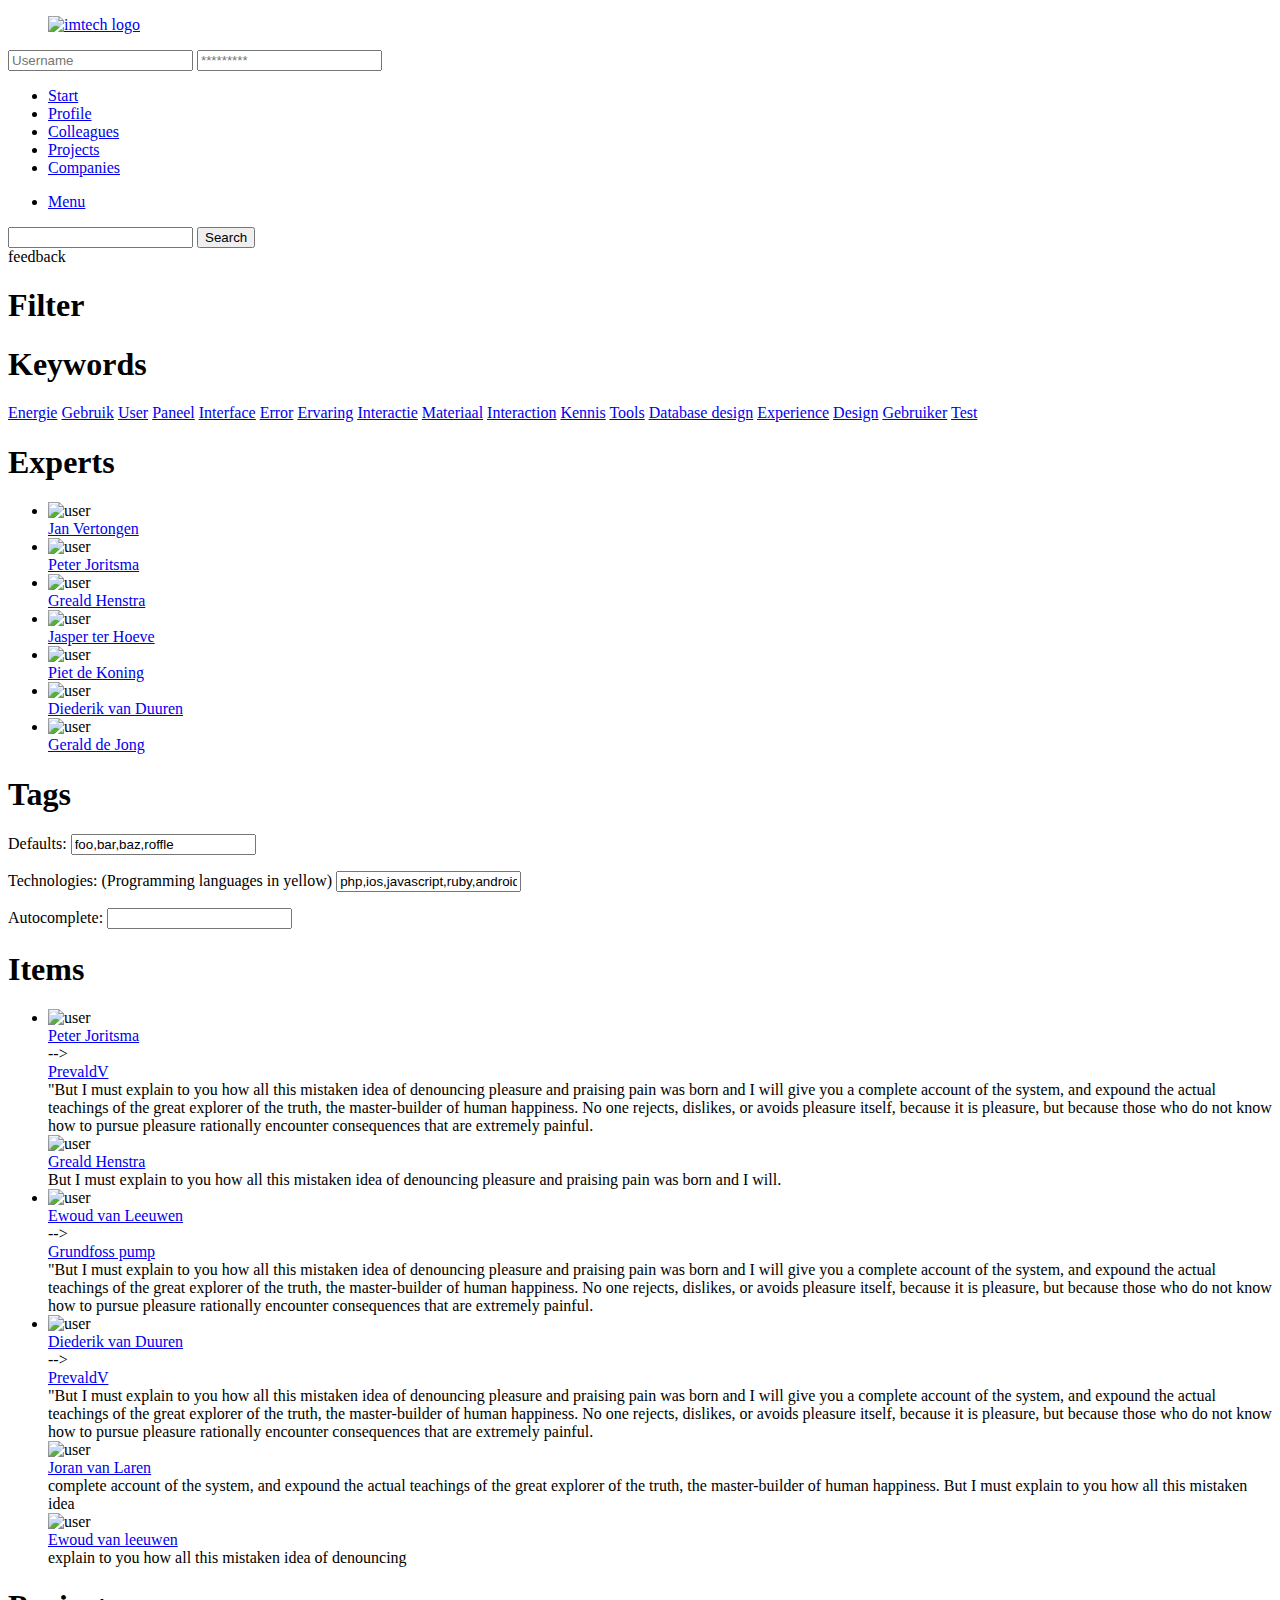
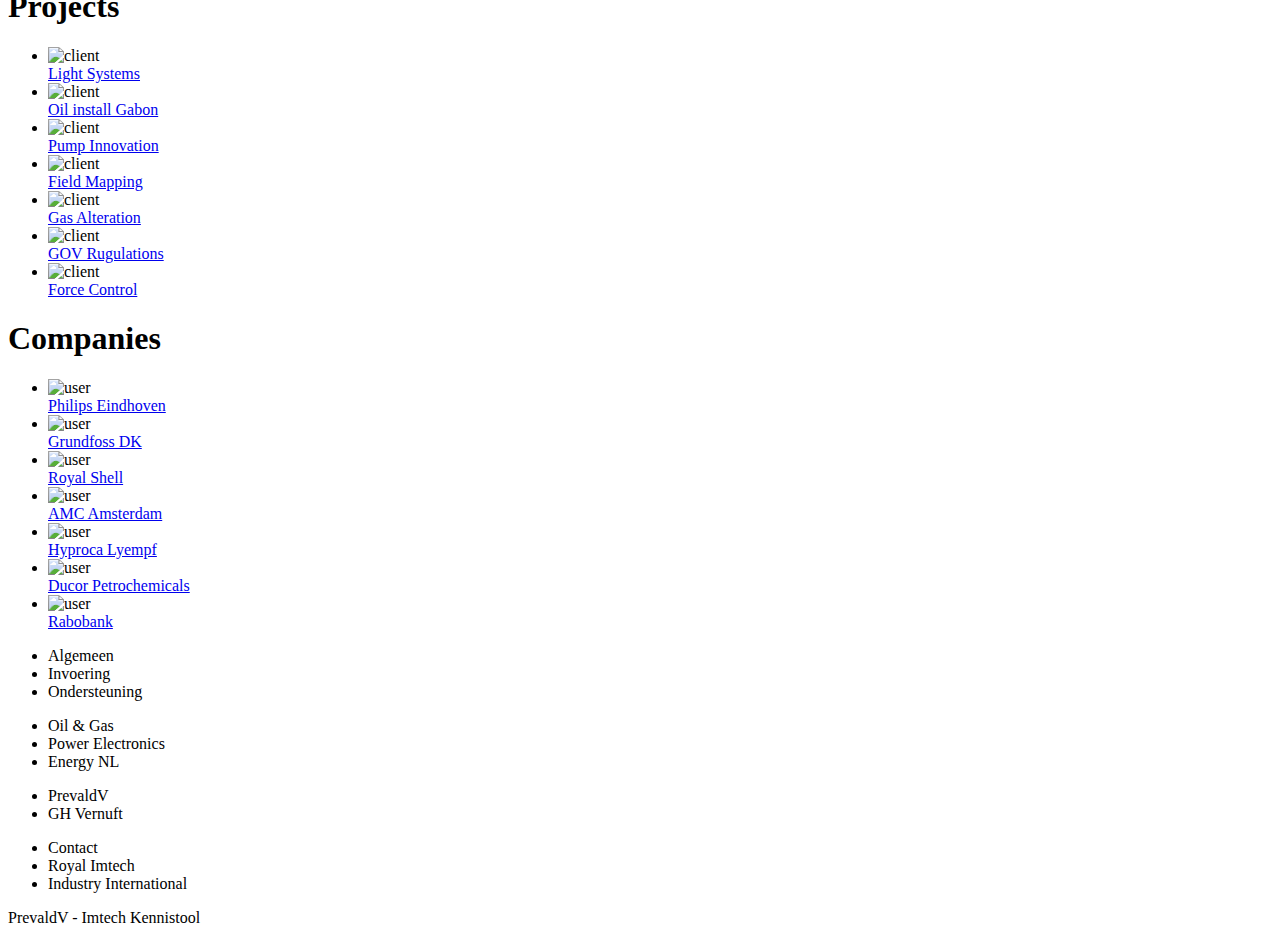
==== index.html @ 498d0242 "text index added to github" ====
<!DOCTYPE html>


<!--[if lt IE 7]>      <html class="no-js lt-ie9 lt-ie8 lt-ie7"> <![endif]-->
<!--[if IE 7]>         <html class="no-js lt-ie9 lt-ie8"> <![endif]-->
<!--[if IE 8]>         <html class="no-js lt-ie9"> <![endif]-->
<!--[if gt IE 8]><!--> <html class="no-js"> <!--<![endif]-->

<!--[if lt IE 9]>
<script src="js/html5shiv.js"></script>
<![endif]-->	
    
    <head>
		<meta charset="utf-8">
        <title>kennistool</title>
        <meta name="viewport" content="width=device-width, initial-scale=1">
		
        <link href="css/normalize.css" rel="stylesheet" type="text/css">
        <link href="css/global.css" rel="stylesheet" type="text/css">
        <link href="css/imtech-theme/jquery-ui-1.10.1.custom.css" rel="stylesheet" type="text/css">
        <link href="css/jquery.mCustomScrollbar.css" rel="stylesheet" type="text/css">
        <link href="css/jquery.feedBackBox.css" rel="stylesheet" type="text/css">
        <link rel="stylesheet" type="text/css" href="css/jquery.tagsinput.css">
        <link rel="stylesheet" type="text/css" href="css/jquery.tagsinput.css">
		<link href='http://fonts.googleapis.com/css?family=Monda:400,700' rel='stylesheet' type='text/css'>
        
		
    </head>
    
 


    


    
    <body>

        	<header id="top">
            	<a href="http://imtech.com/NL/corporate" target="_blank"><figure><img src="img/imtech_logo.jpg" alt="imtech logo"></figure></a>
                
                <div id="login">
                    	<input class="input" id="username" name="username" type="text" title="Username" placeholder="Username">
                  	 	<input class="input" id="password" name="password" type="password" title="Password" placeholder="*********">
                </div>
                            
            </header>
            
			<div id="mainnav">
            </div>
            
            <nav class="">
            	<div id="allign">
				<ul id="full">
                	<li><a href="#">Start</a></li>
                    <li><a href="#">Profile</a></li>
                   	<li><a href="#">Colleagues</a></li>
                    <li><a href="#">Projects</a></li>
                    <li><a href="#">Companies</a></li>
               	</ul>  
                
				<ul id="small">
                	<li><a href="#">Menu</a></li>
               	</ul>                        
                        <div id="searchwrap">
                        <form>
                            <input type="text" name="searchfield" id="searchfield">
                            <input type="button" name="searchbutton" id="searchbutton" value="Search" onclick="XX">
                        </form>
                        </div>
				</div>
            </nav>
    
    <div id="feedback">
     feedback
    </div>
                  
		<div id="container">
        
   
            <div id="filter" class="blocks">
            <h1 class="title">Filter</h1>
                   
            </div>  
               	
        	<div id="key" class="blocks">
            <h1 class="title"> Keywords </h1>
              
              <a href="#" rel="2">Energie</a>
              <a href="#" rel="4">Gebruik</a>
              <a href="#" rel="3">User</a>
              <a href="#" rel="1">Paneel</a>
              <a href="#" rel="5"><u>Interface</u></a>
              <a href="#" rel="4">Error</a>    
              <a href="#" rel="2">Ervaring</a>
              <a href="#" rel="6"><u>Interactie</u></a>
              <a href="#" rel="1">Materiaal</a>
              <a href="#" rel="9"><u>Interaction</u></a>
              <a href="#" rel="1">Kennis</a>
              <a href="#" rel="3">Tools</a>
              <a href="#" rel="1"><u>Database design</u></a>
              <a href="#" rel="6"><u>Experience</u></a>
              <a href="#" rel="3">Design</a>
              <a href="#" rel="6">Gebruiker</a>
              <a href="#" rel="2">Test</a>
              
              
<!--          <a href="#" rel="5">Ontwerp</a>
			  <a href="#" rel="3">Product</a>
              <a href="#" rel="1">Install</a>
              <a href="#" rel="4">Systeem</a>-->
              
              
            <!--Rechtsboven (keywords betrekking tot zoekopdracht) id="keywords"   Netwerk trefwoorden - onderwerpen dik -->

            </div>
            
            <div id="personen" class="blocks">
            <h1 class="title"> Experts </h1>

	      		<ul class="userlist">
                    <li>
                    	<div class="userimg"><img src="img/user_blue.png" alt="user"></div>
                    	<div class="usertag"><a href="#">Jan Vertongen</a></div>
                    </li>
                    <li>
			        	
                        <div class="userimg"><img src="img/user_blue.png" alt="user"></div>
                       	<div class="usertag"><a href="#">Peter Joritsma</a></div>
            
                    </li>
                    <li>
                    	<div class="userimg"><img src="img/user_blue.png" alt="user"></div>
                    	<div class="usertag"><a href="#">Greald Henstra</a></div>
                    </li>
                    <li>
                    	<div class="userimg"><img src="img/user_blue.png" alt="user"></div>
                    	<div class="usertag"><a href="#">Jasper ter Hoeve</a></div>
                    </li>
                    <li>
                    	<div class="userimg"><img src="img/user_blue.png" alt="user"></div>
                    	<div class="usertag"><a href="#">Piet de Koning</a></div>
                    </li>
                    <li>
                    	<div class="userimg"><img src="img/user_blue.png" alt="user"></div>
                    	<div class="usertag"><a href="#">Diederik van Duuren</a></div>
                    </li>
                    <li>
                    	<div class="userimg"><img src="img/user_blue.png" alt="user"></div>
                    	<div class="usertag"><a href="#">Gerald de Jong</a></div>
                    </li>
                                 
                </ul>
          
            </div>

            <div id="tags2" class="blocks">
            <h1 class="title">Tags</h1>
                     <form>
                        <p><label>Defaults:</label>
                        <input id="tags_1" type="text" class="tags" value="foo,bar,baz,roffle" /></p>
                        
                        <p><label>Technologies: (Programming languages in yellow)</label>
                        <input id="tags_2" type="text" class="tags" value="php,ios,javascript,ruby,android,kindle" /></p>
                        
                        <p><label>Autocomplete:</label>
                        <input id='tags_3' type='text' class='tags'></p>
                        
                    </form>
                   
            </div>        		
      
            
            <div id="content" class="blocks">
            <h1 class="title"> Items </h1>
            
            	<ul id="itemlist">
                	<li class="item">
                    	<div class="metablock">
                    	   	<div class="usertag">
                                <div class="userimg"><img src="img/user_blue.png" alt="user"></div>
                                <div class="usertag"><a href="#">Peter Joritsma</a></div>
                            </div>
								<div class="to">--></div> 	
                            <div class="clientname">
                                <div class="clientname"><a href="#">PrevaldV</a></div>
                            </div>
                        </div>
                        
                        <div class="contentblock">
                        	"But I must explain to you how all this mistaken idea of denouncing pleasure and praising pain was born and I will give you a complete account of the system, and expound the actual teachings of the great explorer of the truth, the master-builder of human happiness. No one rejects, dislikes, or avoids pleasure itself, because it is pleasure, but because those who do not know how to pursue pleasure rationally encounter consequences that are extremely painful. 
                        </div> 
                        <div class="comment">
                            <div class="userimg"><img src="img/user_blue.png" alt="user"></div>
                            <div class="usertag"><a href="#">Greald Henstra</a></div>
                            <div class="commentblock"> 
                            	But I must explain to you how all this mistaken idea of denouncing pleasure and praising pain was born and I will.
                            </div>
                       </div>            
                    </li>  

                	<li class="item">
                    	<div class="metablock">
                    	   	<div class="usertag">
                                <div class="userimg"><img src="img/user_blue.png" alt="user"></div>
                                <div class="usertag"><a href="#">Ewoud van Leeuwen</a></div>
                            </div>
								<div class="to">--></div> 	
                            <div class="clientname">
                                <div class="clientname"><a href="#">Grundfoss pump</a></div>
                            </div>
                        </div>
                        
                        <div class="contentblock">
                        	"But I must explain to you how all this mistaken idea of denouncing pleasure and praising pain was born and I will give you a complete account of the system, and expound the actual teachings of the great explorer of the truth, the master-builder of human happiness. No one rejects, dislikes, or avoids pleasure itself, because it is pleasure, but because those who do not know how to pursue pleasure rationally encounter consequences that are extremely painful. 
                        </div> 
              
                    </li>   

                	<li class="item">
                    	<div class="metablock">
                    	   	<div class="usertag">
                                <div class="userimg"><img src="img/user_blue.png" alt="user"></div>
                                <div class="usertag"><a href="#">Diederik van Duuren</a></div>
                            </div>
								<div class="to">--></div> 	
                            <div class="clientname">
                                <div class="clientname"><a href="#">PrevaldV</a></div>
                            </div>
                        </div>
                        
                        <div class="contentblock">
                        	"But I must explain to you how all this mistaken idea of denouncing pleasure and praising pain was born and I will give you a complete account of the system, and expound the actual teachings of the great explorer of the truth, the master-builder of human happiness. No one rejects, dislikes, or avoids pleasure itself, because it is pleasure, but because those who do not know how to pursue pleasure rationally encounter consequences that are extremely painful. 
                        </div>
                        
                        <div class="comment">
                                <div class="userimg"><img src="img/user_blue.png" alt="user"></div>
                                <div class="usertag"><a href="#">Joran van Laren</a></div>
                                <div class="commentblock"> 
                                    complete account of the system, and expound the actual teachings of the great explorer of the truth, the master-builder of human happiness. But I must explain to you how all this mistaken idea 
                                </div>
                       </div> 
                       
                        <div class="comment">
                                <div class="userimg"><img src="img/user_blue.png" alt="user"></div>
                                <div class="usertag"><a href="#">Ewoud van leeuwen</a></div>
                                <div class="commentblock"> 
                                    explain to you how all this mistaken idea of denouncing
                                </div>
                       </div>        
                    </li>            
                </ul>
            </div>
            
            
           <div id="projects" class="blocks">
           	<h1 class="title"> Projects </h1>
           		<ul class="projectlist">
                
              		<li>
                    	<div class="clientimg"><img src="img/project_blue.png" alt="client"></div>
                    	<div class="clientname"><a href="#">Light Systems</a></div>
                    </li>
              		<li>
                    	<div class="clientimg"><img src="img/project_blue.png" alt="client"></div>
                    	<div class="clientname"><a href="#">Oil install Gabon</a></div>
                    </li>
              		<li>
                    	<div class="clientimg"><img src="img/project_blue.png" alt="client"></div>
                    	<div class="clientname"><a href="#">Pump Innovation</a></div>
                    </li>
              		<li>
                    	<div class="clientimg"><img src="img/project_blue.png" alt="client"></div>
                    	<div class="clientname"><a href="#">Field Mapping</a></div>
                    </li>
              		<li>
                    	<div class="clientimg"><img src="img/project_blue.png" alt="client"></div>
                    	<div class="clientname"><a href="#">Gas Alteration</a></div>
                    </li>
             		<li>
                    	<div class="clientimg"><img src="img/project_blue.png" alt="client"></div>
                    	<div class="clientname"><a href="#">GOV Rugulations</a></div>
                    </li>
                    <li>
                    	<div class="clientimg"><img src="img/project_blue.png" alt="client"></div>
                    	<div class="clientname"><a href="#">Force Control</a></div>
                    </li>

                </ul>
			
           </div> 	
    	
        
         <div id="companies" class="blocks">
            <h1 class="title">Companies</h1>

	      		<ul class="userlist">
                    <li>
                    	<div class="userimg"><img src="img/company_blue.png" alt="user"></div>
                    	<div class="usertag"><a href="#">Philips Eindhoven</a></div>
                    </li>
                    <li>
			        	
                        <div class="userimg"><img src="img/company_blue.png" alt="user"></div>
                       	<div class="usertag"><a href="#">Grundfoss DK</a></div>
            
                    </li>
                    <li>
                    	<div class="userimg"><img src="img/company_blue.png" alt="user"></div>
                    	<div class="usertag"><a href="#">Royal Shell </a></div>
                    </li>
                    <li>
                    	<div class="userimg"><img src="img/company_blue.png" alt="user"></div>
                    	<div class="usertag"><a href="#">AMC Amsterdam</a></div>
                    </li>
                    <li>
                    	<div class="userimg"><img src="img/company_blue.png" alt="user"></div>
                    	<div class="usertag"><a href="#">Hyproca Lyempf</a></div>
                    </li>
                    <li>
                    	<div class="userimg"><img src="img/company_blue.png" alt="user"></div>
                    	<div class="usertag"><a href="#">Ducor Petrochemicals</a></div>
                    </li>
                    <li>
                    	<div class="userimg"><img src="img/company_blue.png" alt="user"></div>
                    	<div class="usertag"><a href="#">Rabobank</a></div>
                    </li>
                                 
                </ul>

            </div>
   		</div>
    		
            <footer>
            
                <div class="foot">
                    <ul class="ulfoot">
                        <li>Algemeen</li>
                        <li>Invoering</li>
                        <li>Ondersteuning</li>
                    </ul>
                </div>
                 
                <div class="foot">
                    <ul class="ulfoot">
                        <li>Oil & Gas</li>
                        <li>Power Electronics</li>
                        <li>Energy NL</li>          
                    </ul>
                </div>
                 
                <div class="foot">
                    <ul class="ulfoot">
                        <li>PrevaldV</li>
                        <li>GH Vernuft</li>
                    </ul>            
                </div>
                
                <div class="foot">
                    <ul class="ulfoot">
                        <li>Contact</li>
                        <li>Royal Imtech</li>
                        <li>Industry International</li>  
                    </ul>          
                </div>
                 
                <div id="long">
                PrevaldV - Imtech Kennistool
                </div>
       		</footer> 
        
	<script src="js/jquery-1.9.0.js"></script>
  	<script src="js/jquery-ui-1.10.1.custom.js"></script>
	<script src="js/jquery.mousewheel.min.js"></script>	
    <script src="js/jquery.mCustomScrollbar.concat.min.js"></script>
    <script src="js/jquery.tagcloud.js"></script>
	<script src="js/jquery.feedBackBox.js"></script>
	<script type="text/javascript" src="js/jquery.tagsinput.js"></script>
	
	<script type="text/javascript">
		
		function onAddTag(tag) {
			alert("Added a tag: " + tag);
		}
		function onRemoveTag(tag) {
			alert("Removed a tag: " + tag);
		}
		
		function onChangeTag(input,tag) {
			alert("Changed a tag: " + tag);
		}
		
		$(function() {

			$('#tags_3').tagsInput({
				width: 'auto',

				autocomplete_url:'fake_plaintext_endpoint.html' 
				
				//autocomplete_url:'fake_json_endpoint.html' // jquery ui autocomplete requires a json endpoint
			});
			

// Uncomment this line to see the callback functions in action
//			$('input.tags').tagsInput({onAddTag:onAddTag,onRemoveTag:onRemoveTag,onChange: onChangeTag});		

// Uncomment this line to see an input with no interface for adding new tags.
//			$('input.tags').tagsInput({interactive:false});
		});
	
	</script>

	
	<script type="text/javascript">
        //<![CDATA[    
        $(document).ready(function () {
            $('#feedback').feedBackBox();
        });
        // ]]>
    </script>


	<script>
        (function($){
            $(window).load(function(){
                $(".blocks").mCustomScrollbar();
            });
        })(jQuery);
    </script>

    
    
    <script>
		$.fn.tagcloud.defaults = {
		  size: {start: 1, end: 2.5, unit: 'em'},
		  color: {start: '#999', end: '#014b7c;'}
		};
	
		$(function () {
		  $('#key a').tagcloud();
		});
	</script>
    
	<script>
		
		$(window).resize(function() {
		var screenWidth = $(window).width();
		
		if(screenWidth > 980) {
		$('#companies').prependTo($('#container'));
		$('#projects').prependTo($('#container'));
		$('#content').prependTo($('#container'));
		$('#tags2').prependTo($('#container'));
		$('#personen').prependTo($('#container'));	
		$('#key').prependTo($('#container'));
		$('#filter').prependTo($('#container'));
			
		} if(screenWidth < 980) {
		
		$('#content').prependTo($('#container'));
		$('#companies').prependTo($('#container'));
		$('#projects').prependTo($('#container'));
		$('#personen').prependTo($('#container'));	
		$('#key').prependTo($('#container'));

		}
		
		});
    </script>

	  <script>
		  $.widget( "custom.catcomplete", $.ui.autocomplete, {
			_renderMenu: function( ul, items ) {
			  var that = this,
				currentCategory = "";
			  $.each( items, function( index, item ) {
				if ( item.category != currentCategory ) {
				  ul.append( "<li class='ui-autocomplete-category'>" + item.category + "</li>" );
				  currentCategory = item.category;
				}
				that._renderItemData( ul, item );
			  });
			}
		  });
      </script>
      <script>
		  $(function() {
			var data = [
		
			  { label: "Energie", category: "" },
			  { label: "Interface", category: "" },
			  { label: "User", category: "" },
			  { label: "Paneel", category: "" },
			  { label: "Error", category: "" },
			  { label: "Ervaring", category: "" },
			  { label: "Interactie", category: "" },
			  { label: "Materiaal", category: "" },
			  { label: "Interaction", category: "" },
			  { label: "Experience", category: "" },
			  { label: "Tools ", category: "" },
			  { label: "Gebruiker", category: "" },
			  { label: "Test", category: "" },
			  { label: "Ontwerp", category: "" },
			  { label: "Kennis", category: "" },
			  { label: "Product", category: "" },
			  { label: "Design", category: "" },
			  { label: "Install", category: "" },
			  { label: "Systeem", category: "" },
			  
			  { label: "Diederik van Duuren", category: "Colleague" },
			  { label: "Peter Joritsma", category: "Colleague" },
			  { label: "Greald Henstra", category: "Colleague" },
			  { label: "Jasper ter Hoeve", category: "Colleague" },
			  { label: "Piet de Koning", category: "Colleague" },
			  { label: "Jan Vertongen", category: "Colleague" },
			  { label: "Gerald de Jong", category: "Colleague" },
			  
			  { label: "Light Systems", category: "Project" },
			  { label: "Oil install Gabon", category: "Project" },
			  { label: "Pump Innovation", category: "Project" },
			  { label: "Field Mapping", category: "Project" },
			  { label: "Gas Alteration", category: "Project" },
			  { label: "GOV Rugulations", category: "Project" },
			  { label: "Force Control", category: "Project" }, 
			  
			  { label: "Philips Eindhoven", category: "Company" },
			  { label: "Grundfoss DK", category: "Company" },
			  { label: "Royal Shell", category: "Company" },
			  { label: "AMC Amsterdam", category: "Company" },
			  { label: "Hyproca Lyempf", category: "Company" },
			  { label: "Gemeente Zwolle", category: "Company" },
			  { label: "Rabobank", category: "Company" } 
			  
			];
		               
          
		 
			$( "#searchfield" ).catcomplete({
			  delay: 0.2,
			  source: data
			});
		  });
      </script>
    </body>

</html>

<!--https://github.com/xoxco/jQuery-Tags-Input-->
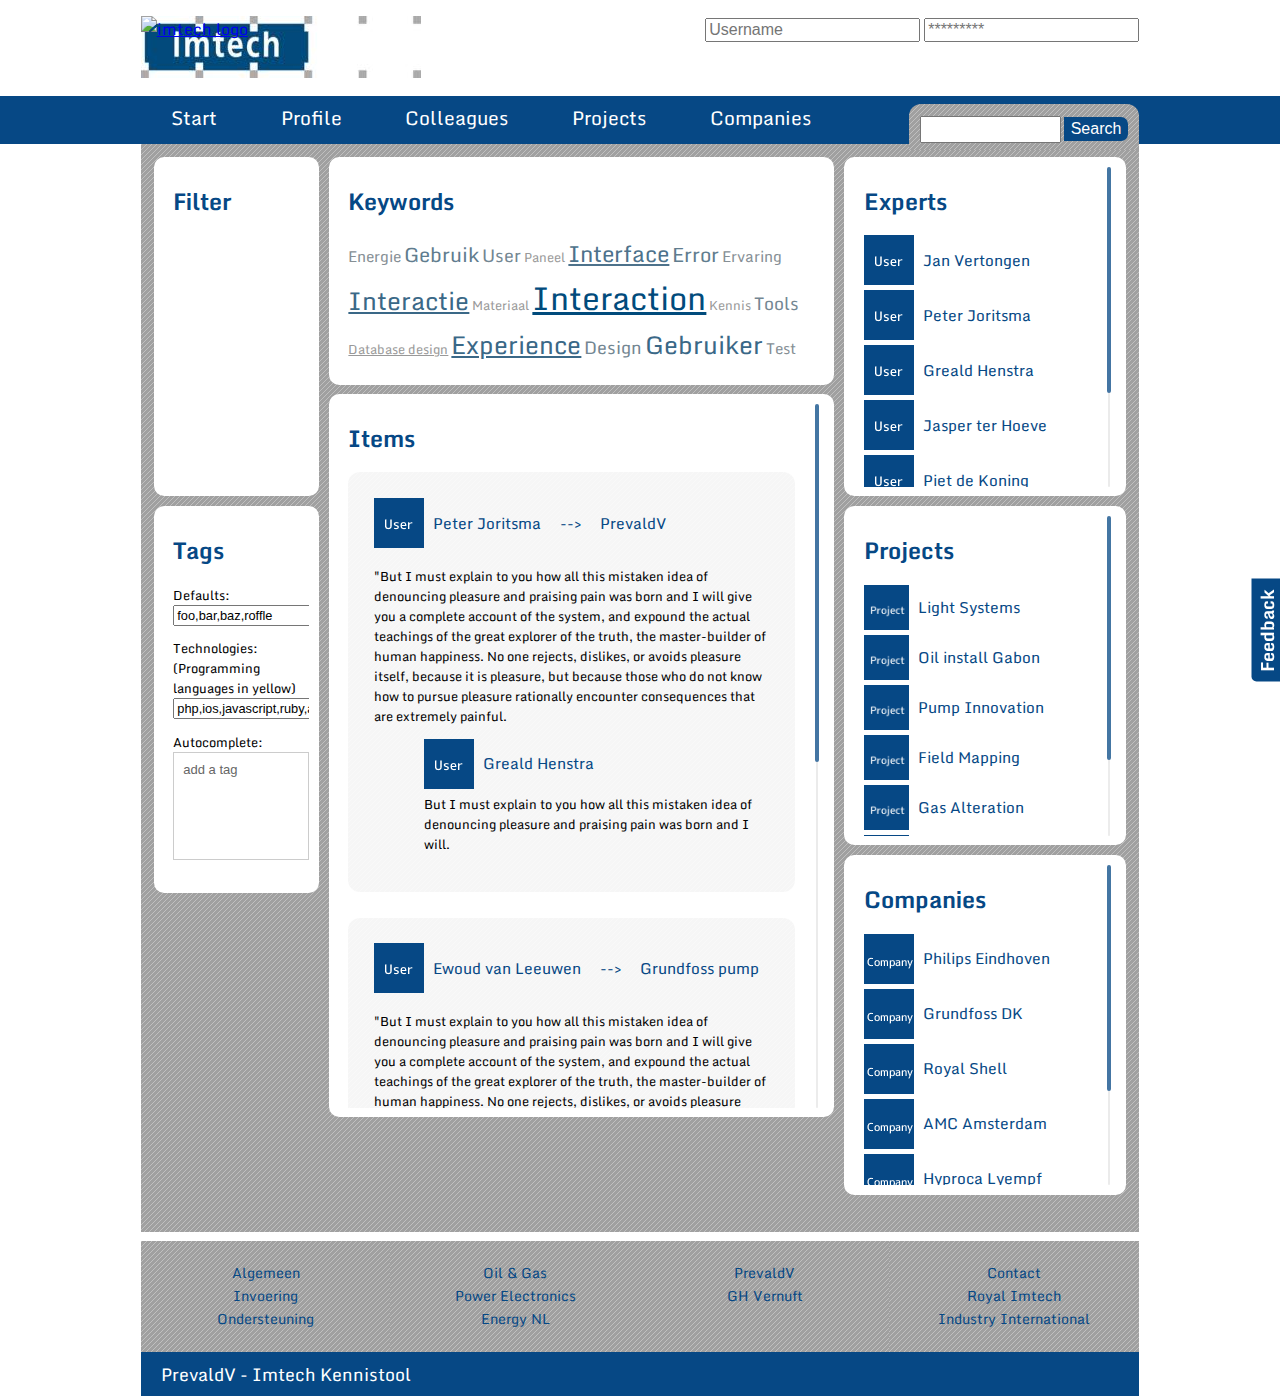
==== commit bf5dc55c: "new navigation bar based on bootstrap" ====
--- a/index.html
+++ b/index.html
@@ -1,6 +1,6 @@
 
 <!DOCTYPE html>
-
+<! this will be the new navigation bar with bootstrap intergratation-->
 
 <!--[if lt IE 7]>      <html class="no-js lt-ie9 lt-ie8 lt-ie7"> <![endif]-->
 <!--[if IE 7]>         <html class="no-js lt-ie9 lt-ie8"> <![endif]-->
@@ -126,7 +126,8 @@
                     </li>
                     <li>
 			        	
-                        <div class="userimg"><img src="img/user_blue.png" alt="user"></div>
+         
+	 <div class="userimg"><img src="img/user_blue.png" alt="user"></div>
                        	<div class="usertag"><a href="#">Peter Joritsma</a></div>
             
                     </li>
@@ -546,4 +547,4 @@
 
 </html>
 
-<!--https://github.com/xoxco/jQuery-Tags-Input-->+<!--https://github.com/xoxco/jQuery-Tags-Input-->
--- a/css/global.css
+++ b/css/global.css
@@ -0,0 +1,516 @@
+@charset "utf-8";
+/* CSS Document */
+
+
+body{
+	font-family: "monda";
+	font-size:1em;
+}
+
+header {
+	width: 78%;
+	height: 4em;
+	margin: 1em auto;
+	background-image:url(../img/Imtech_logo.jpg);
+	background-repeat:no-repeat;
+}
+
+#top a figure {
+	display: inline;
+}
+
+#login{
+	float:right;
+}
+
+.input{
+	position:relative;
+	display:inline;
+}
+
+#mainnav{
+	position:absolute;
+	width: 100%;
+	height: 3em;
+	/*background-image: url(../img/ui-navi.png);*/
+	background-color:#064885;
+	margin:0 auto;
+	z-index:-1;
+}
+
+#allign {
+	width: 78%;
+	height: 3em;
+	margin:0 auto;
+}
+
+nav #full {
+	position: absolute;
+	display:block;
+	width: 78%;
+	min-width:40em;
+	height:3em;
+	padding:0;
+	margin:0;
+}
+nav #small {
+	display:none;
+}
+
+nav ul li {
+	display:inline-block;
+	height:1.8em;
+	margin:0.4em 3%;
+}
+
+nav ul a{
+	text-decoration:none;
+	color:#FFFFFF;
+	font-size:1.2em;
+}
+
+#searchwrap {
+	right:11%;
+	display:block;
+	position:absolute;
+	width:13em;
+	height:1.5em;
+	padding:0.7em;
+	margin-top:0.5em;
+	-webkit-border-top-left-radius: 12px;
+	-webkit-border-top-right-radius: 12px;
+	-moz-border-radius-topleft: 12px;
+	-moz-border-radius-topright: 12px;
+	border-top-left-radius: 12px;
+	border-top-right-radius: 12px;
+	background-image:url(../img/edit1.png);
+}
+
+input#searchfield{
+	width:8.3em;
+	height:1.3em;
+}
+
+input#searchbutton{
+	float:right;
+	display:block;
+	background-color:#064885;
+	color:hsla(0,0%,100%,1);
+	border:none;
+	overflow:hidden;
+	cursor:pointer;
+	height:1.5em;
+	width: 4em;
+	margin-top:2px;
+	
+	-webkit-border-top-right-radius: 7px;
+	-webkit-border-bottom-right-radius: 7px;
+	-moz-border-radius-topright: 7px;
+	-moz-border-radius-bottomright: 7px;
+	border-top-right-radius: 7px;
+	border-bottom-right-radius: 7px;
+}
+  
+.ui-autocomplete-category {
+    font-weight: bold;
+    padding: .2em .4em;
+    margin: .8em 0 .2em;
+    line-height: 1.5;
+	background-color:#064885;
+	color:#FFFFFF;
+}
+
+
+#container {
+	width: 76%;
+	margin:0 auto;
+	padding: 1%;
+	overflow: auto;
+	background-image:url(../img/edit1.png);
+}
+
+.title{
+	color:#064885;
+	font-size:1.8em;
+}
+
+.blocks{
+	font-size:0.8em;
+	-webkit-border-radius: 0.8em;
+	-moz-border-radius: 0.8em;
+	border-radius: 0.8em;
+	padding: 1%;
+	background-color:  #FFF/*hsla(218, 7%, 51%, 0.5)*/;
+	overflow:auto;
+}
+
+.blocks ul {
+	list-style-type: none;
+	margin:0;
+	padding:0;
+}
+
+.blocks a{
+	font-size:1.2em;
+	color:#064885;
+	text-decoration:none;
+}
+
+div .userimg  {
+	display: inline-block;
+	vertical-align: middle;
+	margin-right:0.5em;
+}
+
+div .userimg img {
+	height: 50px;
+	width: 50px;
+}
+
+div .usertag {
+	display: inline-block;
+}
+div .usertag a {
+	height:3em;
+}
+	
+div .clientimg  {
+	display: inline-block;
+	vertical-align: middle;
+	margin-right:0.5em;
+}
+
+div .clientimg img {
+	height: 45px;
+	width: 45px;
+}
+
+div .clientname {
+	display: inline-block;
+}
+div .clientname a {
+	height:3em;
+}
+
+#filter{
+	float:left; 
+	width:15%;
+	min-height:25em;
+	margin:0 1% 0 0;
+}
+
+#tags2{
+	clear:left;
+	float:left; 
+	width:15%;
+	min-height:25em;
+	margin:1% 1% 0 0;
+}
+
+#key{
+	float:left;
+	width:50%;
+	height:auto;
+	margin:0 0% 1% 0  ;
+}
+
+#personen{
+	clear:right;
+	float:right;
+	width:27%;
+	height:25em;
+	min-height:20em;
+	margin-bottom:1%;
+}
+
+
+#projects{
+	clear:none;
+	float:right;
+	width:27%;
+	height:25em;
+	min-height:20em;
+}
+
+
+#companies{
+	clear:right;
+	float:right;
+	width:27%;
+	height:25em;
+	margin-top: 1%;
+}
+
+#content{
+	clear:none;
+	float:left;
+	position: relative;
+    top: -8em;
+	width:50%;
+	height:55em;
+	min-height:25em;
+}
+
+#itemlist .item {
+	background-image: url(../img/edit_back4.png);
+	background-repeat: repeat;
+	padding:2em;
+	margin-bottom: 2em;
+	-webkit-border-radius: 12px;
+	-moz-border-radius: 12px;
+	border-radius: 12px;
+	
+}
+
+.metablock{
+	display:block;
+	height:auto;
+	margin-bottom:1em;
+	background-image: none;
+	background-repeat:repeat;
+	-webkit-border-top-left-radius: 12px;
+	-webkit-border-top-right-radius: 12px;
+	-moz-border-radius-topleft: 12px;
+	-moz-border-radius-topright: 12px;
+	border-top-left-radius: 12px;
+	border-top-right-radius: 12px;
+}
+
+.to{
+	margin:0 1em;
+	display: inline;
+	color: #064885;
+	text-decoration: none;
+	font-size:1.2em;
+	text-align:center;
+}
+
+.contentblock{
+	display:inline-block;
+	margin-bottom:1em;
+}
+
+div .comment{
+	margin: 0 0 1em 50px;
+}
+
+.commentblock{
+	display:inline-block;
+	background-image: none;
+	background-repeat:repeat;
+	-webkit-border-bottom-right-radius: 12px;
+	-webkit-border-bottom-left-radius: 12px;
+	-moz-border-radius-bottomright: 12px;
+	-moz-border-radius-bottomleft: 12px;
+	border-bottom-right-radius: 12px;
+	border-bottom-left-radius: 12px;
+}
+
+footer{
+	font-size:1.1em;
+	width: 78%;
+	height: 6em;
+	margin:0.5em auto;
+	color: hsla(0,0%,100%,1);
+}
+
+.foot {
+	float: left;
+	display: inline-block;  
+	width: 21%;
+	height: 4em;
+	padding: 2%;
+	text-align:center;
+	background-image:url(../img/edit1.png);
+	color: #064885;
+}
+
+.ulfoot {
+	list-style-type: none;
+	font-size:0.8em;
+	margin:0;
+	padding:0;
+}
+
+#long{
+	width: 96%;
+	height: 2em;
+	float:left;
+	padding:0.5em 2% 0;
+	background-color: #064885;
+	color:#FFFFFF;
+}
+
+
+@media screen and (max-width: 1200px) {
+	
+#mainnav{
+	background-color:#FF3333
+}
+
+#filter{
+	display:none;
+}
+
+#tags2{
+	display:none;
+}
+
+nav ul li {
+	margin:0.4em 2%;
+}
+
+#key{
+	width:65%;
+	margin-right:1%;
+}
+
+#content{
+	width:65%;
+	margin-right:1%;
+	top: 0em;
+}
+
+#personen{ 
+	clear:none;
+	float:right;
+	width:30%;
+}
+
+#projects{ 
+	clear:right;
+	float:right;
+	width:30%;
+}
+
+#companies{ 
+	clear:right;
+	float:right;
+	width:30%;
+}
+}
+
+@media screen and (max-width: 1000px) {
+	
+	
+#mainnav {
+	background:#FFCC00;
+}
+
+nav ul li {
+	margin:0.4em 1%;
+}
+
+.blocks ul {
+	list-style-type: circle;
+	list-style-position:inside;
+}
+
+.blocks img {
+	display:none;
+}
+
+#key{
+	width:98%;
+}
+#personen{
+	float:left;
+	clear:right;
+	width:30%;
+	height:25em;
+	min-height:10em;
+	margin: 0 1% 1% 0;
+}
+
+#projects{
+	float:left;
+	clear:right;
+	width:32%;
+	height:25em;
+	min-height:10em;
+	margin: 0 1% 1% 0;
+}
+
+#companies{
+	float:left;
+	width:30%;
+	height:25em;
+	min-height:10em;
+	margin: 0 0 1% 0;
+}
+
+#content{
+	width:98%;
+}
+
+}
+
+@media screen and (max-width: 900px) {
+
+#mainnav{
+	background-color: #FF6600;
+}
+
+.input{
+	float:right;
+	clear:both;
+	margin-bottom:0.2em;
+}
+
+#top a {
+	display: none;
+	visibility: hidden;
+}
+	
+nav ul li {
+	margin:0.4em 0.5%;
+}
+
+}
+
+@media screen and (max-width: 850px) {
+
+#mainnav{
+	background-color: #FF6666;
+}
+
+nav #small {
+
+	list-style-type: none;
+	position: absolute;
+	display:block;
+	width: 78%;
+	min-width:40em;
+	height:3em;
+	padding:0;
+	margin:0;
+}
+
+nav ul li {
+	margin:0.4em 2%;
+}
+
+
+nav #full {
+	display:none;
+}
+
+}
+
+@media screen and (max-width: 660px) {
+	
+#mainnav{
+	background-color: #00FFCC;
+}
+
+}
+/*breakpoints
+add media queries
+
+.input{
+	display:block;
+} 
+
+Hé Roos! Wat een leuke verassing :) Ja met mij gaat het goed, druk bezig met het laatste jaartje van mijn studie. 
+*/
+
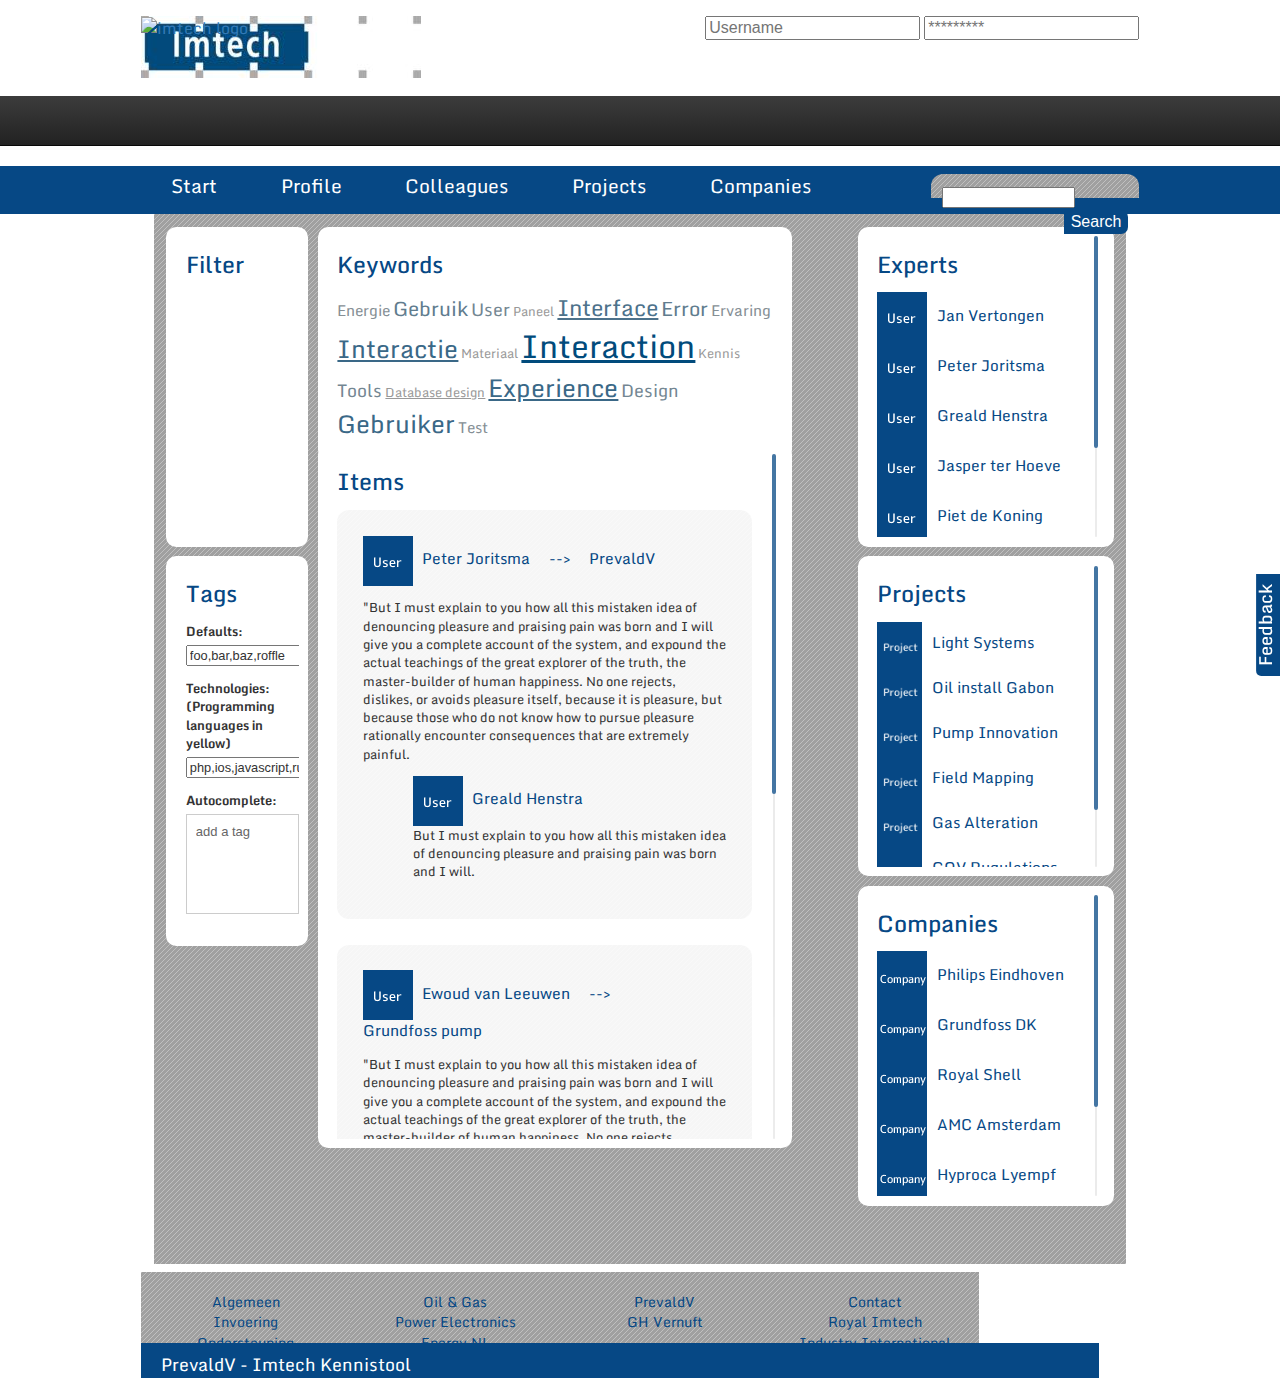
==== commit 17232d21: "bootstrap implemented sec navbar" ====
--- a/index.html
+++ b/index.html
@@ -1,6 +1,6 @@
 
 <!DOCTYPE html>
-<! this will be the new navigation bar with bootstrap intergratation-->
+<!-- this will be the new navigation bar with bootstrap intergratation-->
 
 <!--[if lt IE 7]>      <html class="no-js lt-ie9 lt-ie8 lt-ie7"> <![endif]-->
 <!--[if IE 7]>         <html class="no-js lt-ie9 lt-ie8"> <![endif]-->
@@ -15,7 +15,8 @@
 		<meta charset="utf-8">
         <title>kennistool</title>
         <meta name="viewport" content="width=device-width, initial-scale=1">
-		
+		<link href="css/bootstrap.min.css" rel="stylesheet" type="text/css">
+        <link href="css/bootstrap-theme.min.css" rel="stylesheet" type="text/css">
         <link href="css/normalize.css" rel="stylesheet" type="text/css">
         <link href="css/global.css" rel="stylesheet" type="text/css">
         <link href="css/imtech-theme/jquery-ui-1.10.1.custom.css" rel="stylesheet" type="text/css">
@@ -28,13 +29,7 @@
 		
     </head>
     
- 
-
-
-    
-
-
-    
+     
     <body>
 
         	<header id="top">
@@ -47,10 +42,10 @@
                             
             </header>
             
-			<div id="mainnav">
+			<div class="navbar navbar-inverse navbar-static-top" >
             </div>
             
-            <nav class="">
+            <nav id="mainnav" class="">
             	<div id="allign">
 				<ul id="full">
                 	<li><a href="#">Start</a></li>
@@ -76,7 +71,7 @@
      feedback
     </div>
                   
-		<div id="container">
+		<div id="mainbody">
         
    
             <div id="filter" class="blocks">
@@ -371,8 +366,10 @@
                 </div>
        		</footer> 
         
+<!--<script src="https://ajax.googleapis.com/ajax/libs/jquery/2.10.3/jquery.min.js"></script> --> 
 	<script src="js/jquery-1.9.0.js"></script>
-  	<script src="js/jquery-ui-1.10.1.custom.js"></script>
+   	<script src="js/bootstrap.min.js"></script>
+	<script src="js/jquery-ui-1.10.1.custom.js"></script>
 	<script src="js/jquery.mousewheel.min.js"></script>	
     <script src="js/jquery.mCustomScrollbar.concat.min.js"></script>
     <script src="js/jquery.tagcloud.js"></script>
@@ -449,21 +446,21 @@
 		var screenWidth = $(window).width();
 		
 		if(screenWidth > 980) {
-		$('#companies').prependTo($('#container'));
-		$('#projects').prependTo($('#container'));
-		$('#content').prependTo($('#container'));
-		$('#tags2').prependTo($('#container'));
-		$('#personen').prependTo($('#container'));	
-		$('#key').prependTo($('#container'));
-		$('#filter').prependTo($('#container'));
+		$('#companies').prependTo($('#mainbody'));
+		$('#projects').prependTo($('#mainbody'));
+		$('#content').prependTo($('#mainbody'));
+		$('#tags2').prependTo($('#mainbody'));
+		$('#personen').prependTo($('#mainbody'));	
+		$('#key').prependTo($('#mainbody'));
+		$('#filter').prependTo($('#mainbody'));
 			
 		} if(screenWidth < 980) {
 		
-		$('#content').prependTo($('#container'));
-		$('#companies').prependTo($('#container'));
-		$('#projects').prependTo($('#container'));
-		$('#personen').prependTo($('#container'));	
-		$('#key').prependTo($('#container'));
+		$('#content').prependTo($('#mainbody'));
+		$('#companies').prependTo($('#mainbody'));
+		$('#projects').prependTo($('#mainbody'));
+		$('#personen').prependTo($('#mainbody'));	
+		$('#key').prependTo($('#mainbody'));
 
 		}
 		
--- a/css/global.css
+++ b/css/global.css
@@ -29,14 +29,12 @@
 }
 
 #mainnav{
-	position:absolute;
 	width: 100%;
 	height: 3em;
-	/*background-image: url(../img/ui-navi.png);*/
 	background-color:#064885;
 	margin:0 auto;
-	z-index:-1;
-}
+}
+
 
 #allign {
 	width: 78%;
@@ -121,7 +119,7 @@
 }
 
 
-#container {
+#mainbody {
 	width: 76%;
 	margin:0 auto;
 	padding: 1%;
@@ -341,6 +339,7 @@
 	color:#FFFFFF;
 }
 
+/*
 
 @media screen and (max-width: 1200px) {
 	
@@ -514,3 +513,4 @@
 Hé Roos! Wat een leuke verassing :) Ja met mij gaat het goed, druk bezig met het laatste jaartje van mijn studie. 
 */
 
+*/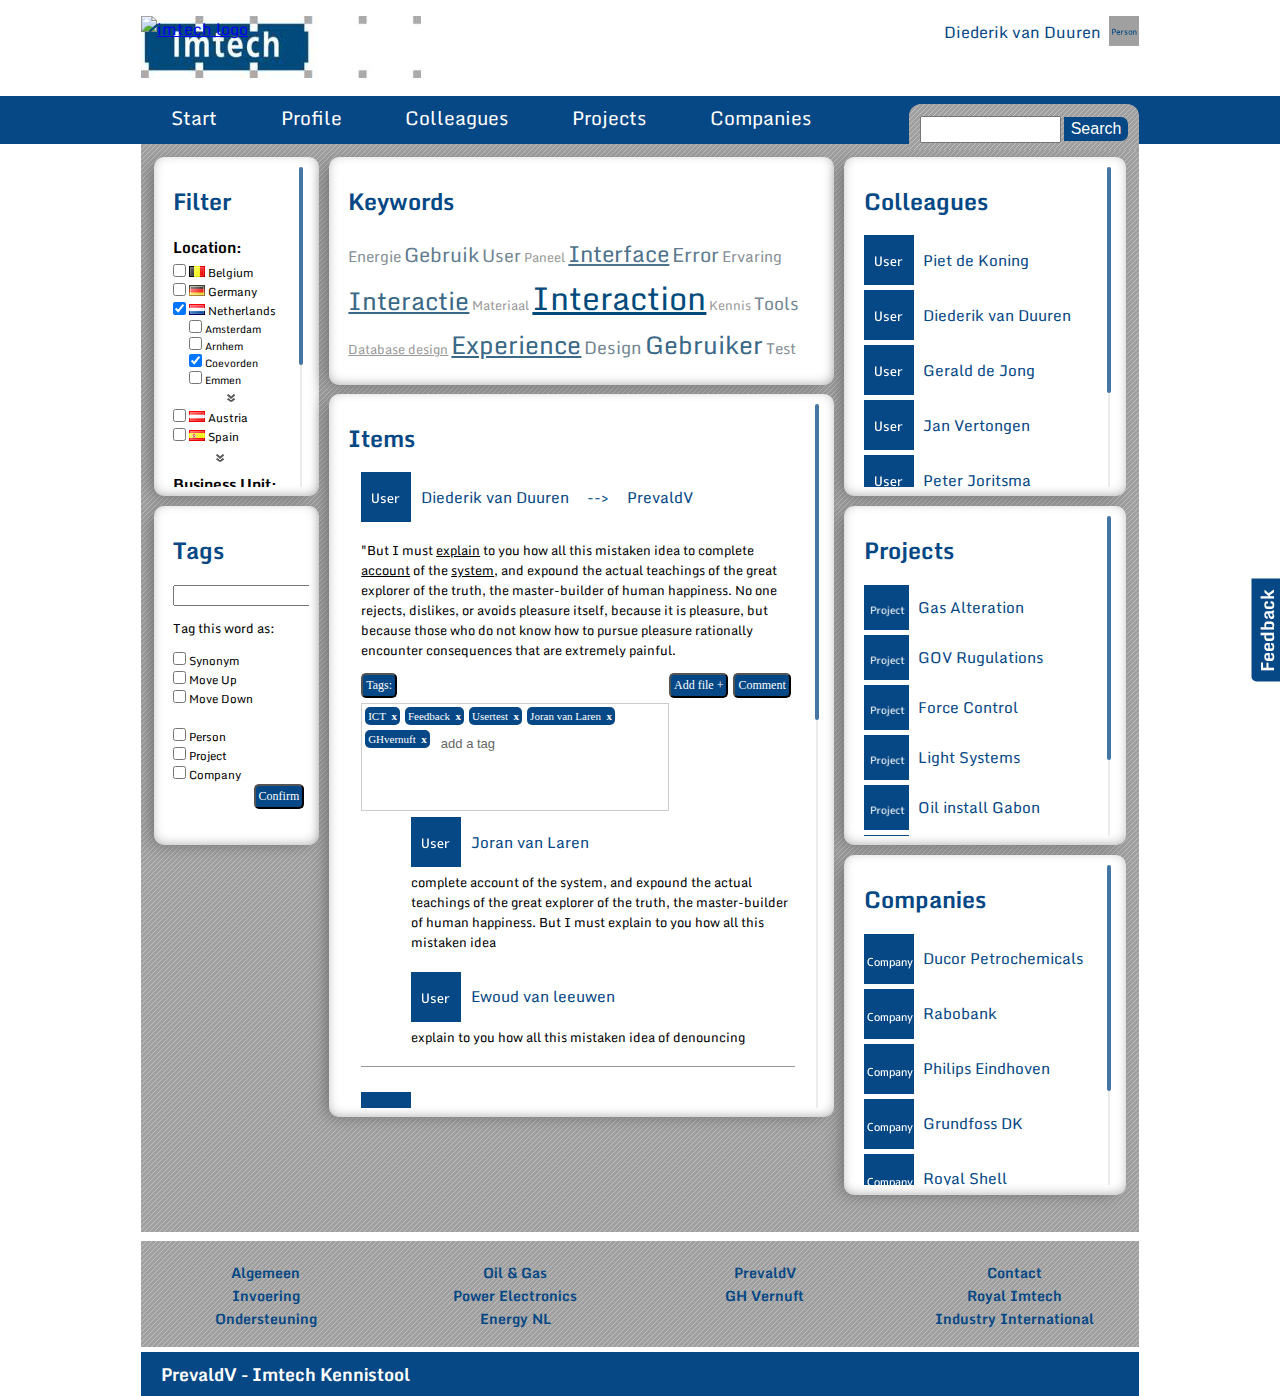
==== commit 3bcb8401: "font api monda" ====
--- a/index.html
+++ b/index.html
@@ -1,416 +1,681 @@
-
 <!DOCTYPE html>
-<!-- this will be the new navigation bar with bootstrap intergratation-->
+
 
 <!--[if lt IE 7]>      <html class="no-js lt-ie9 lt-ie8 lt-ie7"> <![endif]-->
 <!--[if IE 7]>         <html class="no-js lt-ie9 lt-ie8"> <![endif]-->
 <!--[if IE 8]>         <html class="no-js lt-ie9"> <![endif]-->
-<!--[if gt IE 8]><!--> <html class="no-js"> <!--<![endif]-->
+<!--[if gt IE 8]><!-->
+<html class="no-js">
+<!--<![endif]-->
 
 <!--[if lt IE 9]>
 <script src="js/html5shiv.js"></script>
-<![endif]-->	
-    
-    <head>
-		<meta charset="utf-8">
-        <title>kennistool</title>
-        <meta name="viewport" content="width=device-width, initial-scale=1">
-		<link href="css/bootstrap.min.css" rel="stylesheet" type="text/css">
-        <link href="css/bootstrap-theme.min.css" rel="stylesheet" type="text/css">
-        <link href="css/normalize.css" rel="stylesheet" type="text/css">
-        <link href="css/global.css" rel="stylesheet" type="text/css">
-        <link href="css/imtech-theme/jquery-ui-1.10.1.custom.css" rel="stylesheet" type="text/css">
-        <link href="css/jquery.mCustomScrollbar.css" rel="stylesheet" type="text/css">
-        <link href="css/jquery.feedBackBox.css" rel="stylesheet" type="text/css">
-        <link rel="stylesheet" type="text/css" href="css/jquery.tagsinput.css">
-        <link rel="stylesheet" type="text/css" href="css/jquery.tagsinput.css">
-		<link href='http://fonts.googleapis.com/css?family=Monda:400,700' rel='stylesheet' type='text/css'>
-        
-		
-    </head>
-    
-     
-    <body>
-
-        	<header id="top">
-            	<a href="http://imtech.com/NL/corporate" target="_blank"><figure><img src="img/imtech_logo.jpg" alt="imtech logo"></figure></a>
-                
-                <div id="login">
-                    	<input class="input" id="username" name="username" type="text" title="Username" placeholder="Username">
-                  	 	<input class="input" id="password" name="password" type="password" title="Password" placeholder="*********">
-                </div>
-                            
-            </header>
-            
-			<div class="navbar navbar-inverse navbar-static-top" >
+<![endif]-->
+
+<head>
+    <meta charset="utf-8">
+    <title>kennistool</title>
+    <meta name="viewport" content="width=device-width, initial-scale=1">
+
+    <link href="css/normalize.css" rel="stylesheet" type="text/css">
+    <link href="css/global.css" rel="stylesheet" type="text/css">
+    <link href="css/imtech-theme/jquery-ui-1.10.1.custom.css" rel="stylesheet" type="text/css">
+    <link href="css/jquery.mCustomScrollbar.css" rel="stylesheet" type="text/css">
+    <link href="css/jquery.feedBackBox.css" rel="stylesheet" type="text/css">
+    <link href="css/jquery.tagsinput.css" rel="stylesheet" type="text/css">
+    <link href='https://fonts.googleapis.com/css?family=Monda' rel='stylesheet' type='text/css'>
+
+</head>
+
+
+
+<body>
+
+    <header id="top">
+        <a href="http://imtech.com/NL/corporate" target="_blank">
+            <figure><img src="img/imtech_logo.jpg" alt="imtech logo">
+            </figure>
+        </a>
+
+        <div id="login">
+            <img id="identifierpic" src="img/icons/person.png">
+            <p id="identifiername"><a href="start.html">Diederik van Duuren</a>
+            </p>
+        </div>
+
+    </header>
+
+    <div id="mainnav">
+    </div>
+
+    <nav class="">
+        <div id="allign">
+            <ul id="full">
+                <li><a href="page/start.html">Start</a>
+                </li>
+                <li><a href="#">Profile</a>
+                </li>
+                <li><a href="#">Colleagues</a>
+                </li>
+                <li><a href="#">Projects</a>
+                </li>
+                <li><a href="#">Companies</a>
+                </li>
+            </ul>
+
+            <ul id="small">
+                <li><a href="#">Menu</a>
+                </li>
+            </ul>
+            <div id="searchwrap">
+                <form>
+                    <input type="text" name="searchfield" id="searchfield">
+                    <input type="button" name="searchbutton" id="searchbutton" value="Search" onclick="XX">
+                </form>
             </div>
-            
-            <nav id="mainnav" class="">
-            	<div id="allign">
-				<ul id="full">
-                	<li><a href="#">Start</a></li>
-                    <li><a href="#">Profile</a></li>
-                   	<li><a href="#">Colleagues</a></li>
-                    <li><a href="#">Projects</a></li>
-                    <li><a href="#">Companies</a></li>
-               	</ul>  
-                
-				<ul id="small">
-                	<li><a href="#">Menu</a></li>
-               	</ul>                        
-                        <div id="searchwrap">
-                        <form>
-                            <input type="text" name="searchfield" id="searchfield">
-                            <input type="button" name="searchbutton" id="searchbutton" value="Search" onclick="XX">
-                        </form>
-                        </div>
-				</div>
-            </nav>
-    
+        </div>
+    </nav>
+
     <div id="feedback">
-     feedback
+        feedback
     </div>
-                  
-		<div id="mainbody">
-        
-   
-            <div id="filter" class="blocks">
+
+    <div id="container">
+
+
+        <div id="filter" class="blocks">
             <h1 class="title">Filter</h1>
-                   
-            </div>  
-               	
-        	<div id="key" class="blocks">
+
+            <div>
+
+                <p id="location">Location:</p>
+                <ul class="filtul">
+                    <li>
+                        <input type="checkbox">
+                        <img src="img/landen/be.png">
+                        <label>Belgium</label>
+                    </li>
+
+                    <li>
+                        <input type="checkbox">
+                        <img src="img/landen/de.png">
+                        <label>Germany</label>
+                    </li>
+
+                    <li>
+                        <input type="checkbox" checked>
+                        <img src="img/landen/nl.png">
+                        <label>Netherlands</label>
+
+                        <ul class="filtul">
+                            <li class="filt">
+                                <input type="checkbox">
+                                <label>Amsterdam</label>
+                            </li>
+                            <li class="filt">
+                                <input type="checkbox">
+                                <label>Arnhem</label>
+                            </li>
+                            <li class="filt">
+                                <input type="checkbox" checked>
+                                <label>Coevorden</label>
+                            </li>
+                            <li class="filt">
+                                <input type="checkbox">
+                                <label>Emmen</label>
+                            </li>
+                            <li class="filt">
+                                <a href="#"><img class="more" src="img/landen/dwn.png">
+                                </a>
+                                <li>
+                        </ul>
+                        </li>
+
+                        <li>
+                            <input type="checkbox">
+                            <img src="img/landen/at.png">
+                            <label>Austria</label>
+                        </li>
+
+
+                        <li>
+                            <input type="checkbox">
+                            <img src="img/landen/es.png">
+                            <label>Spain</label>
+                        </li>
+
+                        <li>
+                            <a href="#"><img class="more" src="img/landen/dwn.png">
+                            </a>
+                        </li>
+                </ul>
+            </div>
+
+            <div>
+                <p id="bu">Business Unit:</p>
+                <ul class="filtul">
+                    <li>
+                        <input type="checkbox">
+                        <label>Contracting</label>
+                    </li>
+
+                    <li>
+                        <input type="checkbox">
+                        <label>Industrial Serv.</label>
+                    </li>
+
+                    <li>
+                        <input type="checkbox">
+                        <label>Sp. Market Sol.</label>
+                    </li>
+
+                    <li>
+                        <input type="checkbox">
+                        <label>Building Serv.</label>
+                    </li>
+
+                </ul>
+            </div>
+
+            <div>
+                <p id="time">Time:</p>
+                <ul class="filtul">
+                    <li>
+                        <input type="checkbox">
+                        <label>Only Today</label>
+                    </li>
+
+                    <li>
+                        <input type="checkbox">
+                        <label>This Week</label>
+                    </li>
+
+                    <li>
+                        <input type="checkbox">
+                        <label>Last Month</label>
+                    </li>
+
+                    <li>
+                        <input type="checkbox">
+                        <label>All Year</label>
+                    </li>
+
+                </ul>
+            </div>
+
+        </div>
+
+        <div id="key" class="blocks">
             <h1 class="title"> Keywords </h1>
-              
-              <a href="#" rel="2">Energie</a>
-              <a href="#" rel="4">Gebruik</a>
-              <a href="#" rel="3">User</a>
-              <a href="#" rel="1">Paneel</a>
-              <a href="#" rel="5"><u>Interface</u></a>
-              <a href="#" rel="4">Error</a>    
-              <a href="#" rel="2">Ervaring</a>
-              <a href="#" rel="6"><u>Interactie</u></a>
-              <a href="#" rel="1">Materiaal</a>
-              <a href="#" rel="9"><u>Interaction</u></a>
-              <a href="#" rel="1">Kennis</a>
-              <a href="#" rel="3">Tools</a>
-              <a href="#" rel="1"><u>Database design</u></a>
-              <a href="#" rel="6"><u>Experience</u></a>
-              <a href="#" rel="3">Design</a>
-              <a href="#" rel="6">Gebruiker</a>
-              <a href="#" rel="2">Test</a>
-              
-              
-<!--          <a href="#" rel="5">Ontwerp</a>
+
+            <a href="#" rel="2">Energie</a>
+            <a href="#" rel="4">Gebruik</a>
+            <a href="#" rel="3">User</a>
+            <a href="#" rel="1">Paneel</a>
+            <a href="#" rel="5"><u>Interface</u></a>
+            <a href="#" rel="4">Error</a>
+            <a href="#" rel="2">Ervaring</a>
+            <a href="#" rel="6"><u>Interactie</u></a>
+            <a href="#" rel="1">Materiaal</a>
+            <a href="#" rel="9"><u>Interaction</u></a>
+            <a href="#" rel="1">Kennis</a>
+            <a href="#" rel="3">Tools</a>
+            <a href="#" rel="1"><u>Database design</u></a>
+            <a href="#" rel="6"><u>Experience</u></a>
+            <a href="#" rel="3">Design</a>
+            <a href="#" rel="6">Gebruiker</a>
+            <a href="#" rel="2">Test</a>
+
+
+            <!--          <a href="#" rel="5">Ontwerp</a>
 			  <a href="#" rel="3">Product</a>
               <a href="#" rel="1">Install</a>
               <a href="#" rel="4">Systeem</a>-->
-              
-              
+
+
             <!--Rechtsboven (keywords betrekking tot zoekopdracht) id="keywords"   Netwerk trefwoorden - onderwerpen dik -->
 
-            </div>
-            
-            <div id="personen" class="blocks">
-            <h1 class="title"> Experts </h1>
-
-	      		<ul class="userlist">
-                    <li>
-                    	<div class="userimg"><img src="img/user_blue.png" alt="user"></div>
-                    	<div class="usertag"><a href="#">Jan Vertongen</a></div>
-                    </li>
-                    <li>
-			        	
-         
-	 <div class="userimg"><img src="img/user_blue.png" alt="user"></div>
-                       	<div class="usertag"><a href="#">Peter Joritsma</a></div>
-            
-                    </li>
-                    <li>
-                    	<div class="userimg"><img src="img/user_blue.png" alt="user"></div>
-                    	<div class="usertag"><a href="#">Greald Henstra</a></div>
-                    </li>
-                    <li>
-                    	<div class="userimg"><img src="img/user_blue.png" alt="user"></div>
-                    	<div class="usertag"><a href="#">Jasper ter Hoeve</a></div>
-                    </li>
-                    <li>
-                    	<div class="userimg"><img src="img/user_blue.png" alt="user"></div>
-                    	<div class="usertag"><a href="#">Piet de Koning</a></div>
-                    </li>
-                    <li>
-                    	<div class="userimg"><img src="img/user_blue.png" alt="user"></div>
-                    	<div class="usertag"><a href="#">Diederik van Duuren</a></div>
-                    </li>
-                    <li>
-                    	<div class="userimg"><img src="img/user_blue.png" alt="user"></div>
-                    	<div class="usertag"><a href="#">Gerald de Jong</a></div>
-                    </li>
-                                 
-                </ul>
-          
-            </div>
-
-            <div id="tags2" class="blocks">
+        </div>
+
+
+
+        <div id="personen" class="blocks">
+            <h1 class="title">Colleagues</h1>
+
+            <ul class="userlist">
+                <li>
+                    <div class="userimg"><img src="img/user_blue.png" alt="user">
+                    </div>
+                    <div class="usertag"><a href="#">Piet de Koning</a>
+                    </div>
+                </li>
+                <li>
+                    <div class="userimg"><img src="img/user_blue.png" alt="user">
+                    </div>
+                    <div class="usertag"><a href="#">Diederik van Duuren</a>
+                    </div>
+                </li>
+                <li>
+                    <div class="userimg"><img src="img/user_blue.png" alt="user">
+                    </div>
+                    <div class="usertag"><a href="#">Gerald de Jong</a>
+                    </div>
+                </li>
+
+                <li>
+                    <div class="userimg"><img src="img/user_blue.png" alt="user">
+                    </div>
+                    <div class="usertag"><a href="page/person.html">Jan Vertongen</a>
+                    </div>
+                </li>
+                <li>
+
+                    <div class="userimg"><img src="img/user_blue.png" alt="user">
+                    </div>
+                    <div class="usertag"><a href="#">Peter Joritsma</a>
+                    </div>
+
+                </li>
+                <li>
+                    <div class="userimg"><img src="img/user_blue.png" alt="user">
+                    </div>
+                    <div class="usertag"><a href="#">Greald Henstra</a>
+                    </div>
+                </li>
+                <li>
+                    <div class="userimg"><img src="img/user_blue.png" alt="user">
+                    </div>
+                    <div class="usertag"><a href="#">Jasper ter Hoeve</a>
+                    </div>
+                </li>
+
+            </ul>
+
+        </div>
+
+        <div id="tags2" class="blocks">
             <h1 class="title">Tags</h1>
-                     <form>
-                        <p><label>Defaults:</label>
-                        <input id="tags_1" type="text" class="tags" value="foo,bar,baz,roffle" /></p>
-                        
-                        <p><label>Technologies: (Programming languages in yellow)</label>
-                        <input id="tags_2" type="text" class="tags" value="php,ios,javascript,ruby,android,kindle" /></p>
-                        
-                        <p><label>Autocomplete:</label>
-                        <input id='tags_3' type='text' class='tags'></p>
-                        
-                    </form>
-                   
-            </div>        		
-      
-            
-            <div id="content" class="blocks">
-            <h1 class="title"> Items </h1>
-            
-            	<ul id="itemlist">
-                	<li class="item">
-                    	<div class="metablock">
-                    	   	<div class="usertag">
-                                <div class="userimg"><img src="img/user_blue.png" alt="user"></div>
-                                <div class="usertag"><a href="#">Peter Joritsma</a></div>
-                            </div>
-								<div class="to">--></div> 	
-                            <div class="clientname">
-                                <div class="clientname"><a href="#">PrevaldV</a></div>
-                            </div>
-                        </div>
-                        
-                        <div class="contentblock">
-                        	"But I must explain to you how all this mistaken idea of denouncing pleasure and praising pain was born and I will give you a complete account of the system, and expound the actual teachings of the great explorer of the truth, the master-builder of human happiness. No one rejects, dislikes, or avoids pleasure itself, because it is pleasure, but because those who do not know how to pursue pleasure rationally encounter consequences that are extremely painful. 
-                        </div> 
-                        <div class="comment">
-                            <div class="userimg"><img src="img/user_blue.png" alt="user"></div>
-                            <div class="usertag"><a href="#">Greald Henstra</a></div>
-                            <div class="commentblock"> 
-                            	But I must explain to you how all this mistaken idea of denouncing pleasure and praising pain was born and I will.
-                            </div>
-                       </div>            
-                    </li>  
-
-                	<li class="item">
-                    	<div class="metablock">
-                    	   	<div class="usertag">
-                                <div class="userimg"><img src="img/user_blue.png" alt="user"></div>
-                                <div class="usertag"><a href="#">Ewoud van Leeuwen</a></div>
-                            </div>
-								<div class="to">--></div> 	
-                            <div class="clientname">
-                                <div class="clientname"><a href="#">Grundfoss pump</a></div>
-                            </div>
-                        </div>
-                        
-                        <div class="contentblock">
-                        	"But I must explain to you how all this mistaken idea of denouncing pleasure and praising pain was born and I will give you a complete account of the system, and expound the actual teachings of the great explorer of the truth, the master-builder of human happiness. No one rejects, dislikes, or avoids pleasure itself, because it is pleasure, but because those who do not know how to pursue pleasure rationally encounter consequences that are extremely painful. 
-                        </div> 
-              
-                    </li>   
-
-                	<li class="item">
-                    	<div class="metablock">
-                    	   	<div class="usertag">
-                                <div class="userimg"><img src="img/user_blue.png" alt="user"></div>
-                                <div class="usertag"><a href="#">Diederik van Duuren</a></div>
-                            </div>
-								<div class="to">--></div> 	
-                            <div class="clientname">
-                                <div class="clientname"><a href="#">PrevaldV</a></div>
-                            </div>
-                        </div>
-                        
-                        <div class="contentblock">
-                        	"But I must explain to you how all this mistaken idea of denouncing pleasure and praising pain was born and I will give you a complete account of the system, and expound the actual teachings of the great explorer of the truth, the master-builder of human happiness. No one rejects, dislikes, or avoids pleasure itself, because it is pleasure, but because those who do not know how to pursue pleasure rationally encounter consequences that are extremely painful. 
-                        </div>
-                        
-                        <div class="comment">
-                                <div class="userimg"><img src="img/user_blue.png" alt="user"></div>
-                                <div class="usertag"><a href="#">Joran van Laren</a></div>
-                                <div class="commentblock"> 
-                                    complete account of the system, and expound the actual teachings of the great explorer of the truth, the master-builder of human happiness. But I must explain to you how all this mistaken idea 
-                                </div>
-                       </div> 
-                       
-                        <div class="comment">
-                                <div class="userimg"><img src="img/user_blue.png" alt="user"></div>
-                                <div class="usertag"><a href="#">Ewoud van leeuwen</a></div>
-                                <div class="commentblock"> 
-                                    explain to you how all this mistaken idea of denouncing
-                                </div>
-                       </div>        
-                    </li>            
+            <form>
+                <input type="text" name="searchfield2" id="searchfield2" style="width: 130px;">
+            </form>
+            <div>
+                <p id="tag">Tag this word as:</p>
+                <ul class="filtul">
+                    <li>
+                        <input type="checkbox">
+                        <label>Synonym</label>
+                    </li>
+
+                    <li>
+                        <input type="checkbox">
+                        <label>Move Up</label>
+                    </li>
+
+                    <li>
+                        <input type="checkbox">
+                        <label>Move Down</label>
+                    </li>
+
+                    <br>
+                    <li>
+                        <input type="checkbox">
+                        <label>Person</label>
+                    </li>
+
+                    <li>
+                        <input type="checkbox">
+                        <label>Project</label>
+                    </li>
+
+                    <li>
+                        <input type="checkbox">
+                        <label>Company</label>
+                    </li>
+
+                    <input type="button" class="confirmtag" name="confirmtag" value="Confirm">
                 </ul>
             </div>
-            
-            
-           <div id="projects" class="blocks">
-           	<h1 class="title"> Projects </h1>
-           		<ul class="projectlist">
-                
-              		<li>
-                    	<div class="clientimg"><img src="img/project_blue.png" alt="client"></div>
-                    	<div class="clientname"><a href="#">Light Systems</a></div>
-                    </li>
-              		<li>
-                    	<div class="clientimg"><img src="img/project_blue.png" alt="client"></div>
-                    	<div class="clientname"><a href="#">Oil install Gabon</a></div>
-                    </li>
-              		<li>
-                    	<div class="clientimg"><img src="img/project_blue.png" alt="client"></div>
-                    	<div class="clientname"><a href="#">Pump Innovation</a></div>
-                    </li>
-              		<li>
-                    	<div class="clientimg"><img src="img/project_blue.png" alt="client"></div>
-                    	<div class="clientname"><a href="#">Field Mapping</a></div>
-                    </li>
-              		<li>
-                    	<div class="clientimg"><img src="img/project_blue.png" alt="client"></div>
-                    	<div class="clientname"><a href="#">Gas Alteration</a></div>
-                    </li>
-             		<li>
-                    	<div class="clientimg"><img src="img/project_blue.png" alt="client"></div>
-                    	<div class="clientname"><a href="#">GOV Rugulations</a></div>
-                    </li>
-                    <li>
-                    	<div class="clientimg"><img src="img/project_blue.png" alt="client"></div>
-                    	<div class="clientname"><a href="#">Force Control</a></div>
-                    </li>
-
-                </ul>
-			
-           </div> 	
-    	
-        
-         <div id="companies" class="blocks">
+
+        </div>
+
+
+        <div id="content" class="blocks">
+            <h1 class="title"> Items </h1>
+
+            <ul id="itemlist">
+
+                <li class="item">
+                    <div class="metablock">
+                        <div class="usertag">
+                            <div class="userimg"><img src="img/user_blue.png" alt="user">
+                            </div>
+                            <div class="usertag"><a href="#">Diederik van Duuren</a>
+                            </div>
+                        </div>
+                        <div class="to">--></div>
+                        <div class="clientname">
+                            <div class="clientname"><a href="#">PrevaldV</a>
+                            </div>
+                        </div>
+                    </div>
+
+                    <div class="contentblock">
+                        "But I must <u>explain</u> to you how all this mistaken idea to complete <u>account</u> of the <u>system</u>, and expound the actual teachings of the great explorer of the truth, the master-builder of human happiness. No one rejects, dislikes, or avoids pleasure itself, because it is pleasure, but because those who do not know how to pursue pleasure rationally encounter consequences that are extremely painful.
+                    </div>
+
+                    <div class="tagline">
+                        <form>
+                            <input type="button" class="commentbutton" name="commentbutton" value="Comment" onclick="document.getElementById('comment3').style.display='block'" onDblClick="document.getElementById('comment3').style.display='none'">
+                            <input type="button" class="addfile" name="addfile" value="Add file +">
+                            <input type="button" class="tagbutton" name="tagbutton" value="Tags:">
+                            <input type="text" class="tags_1" class="tags" value="ICT, Feedback, Usertest, Joran van Laren, GHvernuft" />
+                        </form>
+                    </div>
+
+                    <div id="comment3" class="commentnew">
+                        <div class="userimg"><img src="img/user_blue.png" alt="user">
+                        </div>
+                        <div class="usertag"><a href="#">Diederik van Duuren</a>
+                        </div>
+                        <textarea rows="4" placeholder="Comment on Item.." style=" width: 98%;"></textarea>
+                        <input type="button" class="sentcomment" name="sendcomment" value="Send">
+                    </div>
+
+
+                    <div class="comment">
+                        <div class="userimg"><img src="img/user_blue.png" alt="user">
+                        </div>
+                        <div class="usertag"><a href="#">Joran van Laren</a>
+                        </div>
+                        <div class="commentblock">
+                            complete account of the system, and expound the actual teachings of the great explorer of the truth, the master-builder of human happiness. But I must explain to you how all this mistaken idea
+                        </div>
+                    </div>
+
+                    <div class="comment">
+                        <div class="userimg"><img src="img/user_blue.png" alt="user">
+                        </div>
+                        <div class="usertag"><a href="#">Ewoud van leeuwen</a>
+                        </div>
+                        <div class="commentblock">
+                            explain to you how all this mistaken idea of denouncing
+                        </div>
+                    </div>
+                </li>
+
+                <li class="item">
+                    <div class="metablock">
+                        <div class="usertag">
+                            <div class="userimg"><img src="img/user_blue.png" alt="user">
+                            </div>
+                            <div class="usertag"><a href="#">Peter Joritsma</a>
+                            </div>
+                        </div>
+                        <div class="to">--></div>
+                        <div class="clientname">
+                            <div class="clientname"><a href="#">PrevaldV,</a><a href="#"> GhVernuft,</a>
+                            </div>
+                        </div>
+                    </div>
+
+                    <div class="contentblock">
+                        "But I must explain to you how all this mistaken idea to complete account of the system, and expound the actual teachings of the great explorer of the truth, the master-builder of human happiness. No one rejects, dislikes, or avoids pleasure itself, because it is pleasure, but because those who do not know how to pursue pleasure rationally encounter consequences that are extremely painful.
+                    </div>
+
+
+                    <div class="tagline">
+
+                        <form>
+                            <input type="button" class="commentbutton" name="commentbutton" value="Comment" onclick="document.getElementById('comment1').style.display='block'" onDblClick="document.getElementById('comment1').style.display='none'">
+                            <input type="button" class="addfile" name="addfile" value="Add file +">
+                            <input type="button" class="tagbutton" name="tagbutton" value="Tags:">
+                            <input type="text" class="tags_1" class="tags" value="PrevaldV, Greald Henstra, Interactie" />
+                        </form>
+
+                    </div>
+
+                    <div id="comment1" class="commentnew">
+                        <div class="userimg"><img src="img/user_blue.png" alt="user">
+                        </div>
+                        <div class="usertag"><a href="#">Diederik van Duuren</a>
+                        </div>
+                        <textarea rows="4" placeholder="Comment on Item.." style=" width: 98%;"></textarea>
+                        <input type="button" class="sentcomment" name="sendcomment" value="Send">
+                    </div>
+
+
+                    <div class="comment">
+                        <div class="userimg"><img src="img/user_blue.png" alt="user">
+                        </div>
+                        <div class="usertag"><a href="#">Greald Henstra</a>
+                        </div>
+                        <div class="commentblock">
+                            But I must explain to you how all this mistaken idea of denouncing pleasure and praising pain was born and I will.
+                        </div>
+                    </div>
+                </li>
+
+                <li class="item">
+                    <div class="metablock">
+                        <div class="usertag">
+                            <div class="userimg"><img src="img/user_blue.png" alt="user">
+                            </div>
+                            <div class="usertag"><a href="#">Ewoud van Leeuwen</a>
+                            </div>
+                        </div>
+                        <div class="to">--></div>
+                        <div class="clientname">
+                            <div class="clientname"><a href="#">Grundfoss pump</a>
+                            </div>
+                        </div>
+                    </div>
+
+                    <div class="contentblock">
+                        "But I must explain to you how all this mistaken idea of denouncing pleasure and praising pain was born and I will give you a complete account of the system, and expound the actual teachings of the great explorer of the truth, the master-builder of human happiness. No one rejects, dislikes, or avoids pleasure itself, because it is pleasure, but because those who do not know how to pursue pleasure rationally encounter consequences that are extremely painful.
+                    </div>
+                    <div class="tagline">
+
+                        <form>
+                            <input type="button" class="commentbutton" name="commentbutton" value="Comment" onclick="document.getElementById('comment2').style.display='block'" onDblClick="document.getElementById('comment2').style.display='none'">
+                            <input type="button" class="addfile" name="addfile" value="Add file +">
+                            <input type="button" class="tagbutton" name="tagbutton" value="Tags:">
+                            <input type="text" class="tags_1" class="tags" value="pump, pomp, H139723, high quality, Sven Anderson" />
+                        </form>
+
+                    </div>
+
+                    <div id="comment2" class="commentnew">
+                        <div class="userimg"><img src="img/user_blue.png" alt="user">
+                        </div>
+                        <div class="usertag"><a href="#">Diederik van Duuren</a>
+                        </div>
+                        <textarea rows="4" placeholder="Comment on Item.." style=" width: 98%;"></textarea>
+                        <input type="button" class="sentcomment" name="sendcomment" value="Send">
+                    </div>
+
+                </li>
+
+
+            </ul>
+        </div>
+
+
+        <div id="projects" class="blocks">
+            <h1 class="title"> Projects </h1>
+            <ul class="projectlist">
+
+                <li>
+                    <div class="clientimg"><img src="img/project_blue.png" alt="client">
+                    </div>
+                    <div class="clientname"><a href="#">Gas Alteration</a>
+                    </div>
+                </li>
+                <li>
+                    <div class="clientimg"><img src="img/project_blue.png" alt="client">
+                    </div>
+                    <div class="clientname"><a href="#">GOV Rugulations</a>
+                    </div>
+                </li>
+                <li>
+                    <div class="clientimg"><img src="img/project_blue.png" alt="client">
+                    </div>
+                    <div class="clientname"><a href="#">Force Control</a>
+                    </div>
+                </li>
+                <li>
+                    <div class="clientimg"><img src="img/project_blue.png" alt="client">
+                    </div>
+                    <div class="clientname"><a href="#">Light Systems</a>
+                    </div>
+                </li>
+                <li>
+                    <div class="clientimg"><img src="img/project_blue.png" alt="client">
+                    </div>
+                    <div class="clientname"><a href="#">Oil install Gabon</a>
+                    </div>
+                </li>
+                <li>
+                    <div class="clientimg"><img src="img/project_blue.png" alt="client">
+                    </div>
+                    <div class="clientname"><a href="#">Pump Innovation</a>
+                    </div>
+                </li>
+                <li>
+                    <div class="clientimg"><img src="img/project_blue.png" alt="client">
+                    </div>
+                    <div class="clientname"><a href="#">Field Mapping</a>
+                    </div>
+                </li>
+
+
+            </ul>
+
+        </div>
+
+
+        <div id="companies" class="blocks">
             <h1 class="title">Companies</h1>
 
-	      		<ul class="userlist">
-                    <li>
-                    	<div class="userimg"><img src="img/company_blue.png" alt="user"></div>
-                    	<div class="usertag"><a href="#">Philips Eindhoven</a></div>
-                    </li>
-                    <li>
-			        	
-                        <div class="userimg"><img src="img/company_blue.png" alt="user"></div>
-                       	<div class="usertag"><a href="#">Grundfoss DK</a></div>
-            
-                    </li>
-                    <li>
-                    	<div class="userimg"><img src="img/company_blue.png" alt="user"></div>
-                    	<div class="usertag"><a href="#">Royal Shell </a></div>
-                    </li>
-                    <li>
-                    	<div class="userimg"><img src="img/company_blue.png" alt="user"></div>
-                    	<div class="usertag"><a href="#">AMC Amsterdam</a></div>
-                    </li>
-                    <li>
-                    	<div class="userimg"><img src="img/company_blue.png" alt="user"></div>
-                    	<div class="usertag"><a href="#">Hyproca Lyempf</a></div>
-                    </li>
-                    <li>
-                    	<div class="userimg"><img src="img/company_blue.png" alt="user"></div>
-                    	<div class="usertag"><a href="#">Ducor Petrochemicals</a></div>
-                    </li>
-                    <li>
-                    	<div class="userimg"><img src="img/company_blue.png" alt="user"></div>
-                    	<div class="usertag"><a href="#">Rabobank</a></div>
-                    </li>
-                                 
-                </ul>
-
-            </div>
-   		</div>
-    		
-            <footer>
-            
-                <div class="foot">
-                    <ul class="ulfoot">
-                        <li>Algemeen</li>
-                        <li>Invoering</li>
-                        <li>Ondersteuning</li>
-                    </ul>
-                </div>
-                 
-                <div class="foot">
-                    <ul class="ulfoot">
-                        <li>Oil & Gas</li>
-                        <li>Power Electronics</li>
-                        <li>Energy NL</li>          
-                    </ul>
-                </div>
-                 
-                <div class="foot">
-                    <ul class="ulfoot">
-                        <li>PrevaldV</li>
-                        <li>GH Vernuft</li>
-                    </ul>            
-                </div>
-                
-                <div class="foot">
-                    <ul class="ulfoot">
-                        <li>Contact</li>
-                        <li>Royal Imtech</li>
-                        <li>Industry International</li>  
-                    </ul>          
-                </div>
-                 
-                <div id="long">
-                PrevaldV - Imtech Kennistool
-                </div>
-       		</footer> 
-        
-<!--<script src="https://ajax.googleapis.com/ajax/libs/jquery/2.10.3/jquery.min.js"></script> --> 
-	<script src="js/jquery-1.9.0.js"></script>
-   	<script src="js/bootstrap.min.js"></script>
-	<script src="js/jquery-ui-1.10.1.custom.js"></script>
-	<script src="js/jquery.mousewheel.min.js"></script>	
+            <ul class="userlist">
+                <li>
+                    <div class="userimg"><img src="img/company_blue.png" alt="user">
+                    </div>
+                    <div class="usertag"><a href="#">Ducor Petrochemicals</a>
+                    </div>
+                </li>
+                <li>
+                    <div class="userimg"><img src="img/company_blue.png" alt="user">
+                    </div>
+                    <div class="usertag"><a href="#">Rabobank</a>
+                    </div>
+                </li>
+                <li>
+                    <div class="userimg"><img src="img/company_blue.png" alt="user">
+                    </div>
+                    <div class="usertag"><a href="#">Philips Eindhoven</a>
+                    </div>
+                </li>
+                <li>
+
+                    <div class="userimg"><img src="img/company_blue.png" alt="user">
+                    </div>
+                    <div class="usertag"><a href="#">Grundfoss DK</a>
+                    </div>
+
+                </li>
+                <li>
+                    <div class="userimg"><img src="img/company_blue.png" alt="user">
+                    </div>
+                    <div class="usertag"><a href="#">Royal Shell </a>
+                    </div>
+                </li>
+                <li>
+                    <div class="userimg"><img src="img/company_blue.png" alt="user">
+                    </div>
+                    <div class="usertag"><a href="#">AMC Amsterdam</a>
+                    </div>
+                </li>
+                <li>
+                    <div class="userimg"><img src="img/company_blue.png" alt="user">
+                    </div>
+                    <div class="usertag"><a href="#">Hyproca Lyempf</a>
+                    </div>
+                </li>
+
+
+            </ul>
+
+        </div>
+    </div>
+
+    <footer>
+
+        <div class="foot">
+            <ul class="ulfoot">
+                <li>Algemeen</li>
+                <li>Invoering</li>
+                <li>Ondersteuning</li>
+            </ul>
+        </div>
+
+        <div class="foot">
+            <ul class="ulfoot">
+                <li>Oil & Gas</li>
+                <li>Power Electronics</li>
+                <li>Energy NL</li>
+            </ul>
+        </div>
+
+        <div class="foot">
+            <ul class="ulfoot">
+                <li>PrevaldV</li>
+                <li>GH Vernuft</li>
+            </ul>
+        </div>
+
+        <div class="foot">
+            <ul class="ulfoot">
+                <li>Contact</li>
+                <li>Royal Imtech</li>
+                <li>Industry International</li>
+            </ul>
+        </div>
+
+        <div id="long">
+            PrevaldV - Imtech Kennistool
+        </div>
+    </footer>
+
+    <script src="js/jquery-1.9.0.js"></script>
+    <script src="js/jquery-ui-1.10.1.custom.js"></script>
+    <script src="js/jquery.mousewheel.min.js"></script>
     <script src="js/jquery.mCustomScrollbar.concat.min.js"></script>
     <script src="js/jquery.tagcloud.js"></script>
-	<script src="js/jquery.feedBackBox.js"></script>
-	<script type="text/javascript" src="js/jquery.tagsinput.js"></script>
-	
-	<script type="text/javascript">
-		
-		function onAddTag(tag) {
-			alert("Added a tag: " + tag);
-		}
-		function onRemoveTag(tag) {
-			alert("Removed a tag: " + tag);
-		}
-		
-		function onChangeTag(input,tag) {
-			alert("Changed a tag: " + tag);
-		}
-		
-		$(function() {
-
-			$('#tags_3').tagsInput({
-				width: 'auto',
-
-				autocomplete_url:'fake_plaintext_endpoint.html' 
-				
-				//autocomplete_url:'fake_json_endpoint.html' // jquery ui autocomplete requires a json endpoint
-			});
-			
-
-// Uncomment this line to see the callback functions in action
-//			$('input.tags').tagsInput({onAddTag:onAddTag,onRemoveTag:onRemoveTag,onChange: onChangeTag});		
-
-// Uncomment this line to see an input with no interface for adding new tags.
-//			$('input.tags').tagsInput({interactive:false});
-		});
-	
-	</script>
-
-	
-	<script type="text/javascript">
+    <script src="js/jquery.feedBackBox.js"></script>
+    <script src="js/jquery.tagsinput.js"></script>
+
+    <script type="text/javascript">
+        function onAddTag(tag) {
+            alert("Added a tag: " + tag);
+        }
+
+        function onRemoveTag(tag) {
+            alert("Removed a tag: " + tag);
+        }
+
+        function onChangeTag(input, tag) {
+            alert("Changed a tag: " + tag);
+        }
+
+        $(function () {
+
+            $('.tags_1').tagsInput();
+
+
+        });
+    </script>
+
+    <script type="text/javascript">
         //<![CDATA[    
         $(document).ready(function () {
             $('#feedback').feedBackBox();
@@ -419,129 +684,258 @@
     </script>
 
 
-	<script>
-        (function($){
-            $(window).load(function(){
+    <script>
+        (function ($) {
+            $(window).load(function () {
                 $(".blocks").mCustomScrollbar();
             });
         })(jQuery);
     </script>
 
-    
-    
+
+
     <script>
-		$.fn.tagcloud.defaults = {
-		  size: {start: 1, end: 2.5, unit: 'em'},
-		  color: {start: '#999', end: '#014b7c;'}
-		};
-	
-		$(function () {
-		  $('#key a').tagcloud();
-		});
-	</script>
-    
-	<script>
-		
-		$(window).resize(function() {
-		var screenWidth = $(window).width();
-		
-		if(screenWidth > 980) {
-		$('#companies').prependTo($('#mainbody'));
-		$('#projects').prependTo($('#mainbody'));
-		$('#content').prependTo($('#mainbody'));
-		$('#tags2').prependTo($('#mainbody'));
-		$('#personen').prependTo($('#mainbody'));	
-		$('#key').prependTo($('#mainbody'));
-		$('#filter').prependTo($('#mainbody'));
-			
-		} if(screenWidth < 980) {
-		
-		$('#content').prependTo($('#mainbody'));
-		$('#companies').prependTo($('#mainbody'));
-		$('#projects').prependTo($('#mainbody'));
-		$('#personen').prependTo($('#mainbody'));	
-		$('#key').prependTo($('#mainbody'));
-
-		}
-		
-		});
+        $.fn.tagcloud.defaults = {
+            size: {
+                start: 1,
+                end: 2.5,
+                unit: 'em'
+            },
+            color: {
+                start: '#999',
+                end: '#014b7c;'
+            }
+        };
+
+        $(function () {
+            $('#key a').tagcloud();
+        });
     </script>
 
-	  <script>
-		  $.widget( "custom.catcomplete", $.ui.autocomplete, {
-			_renderMenu: function( ul, items ) {
-			  var that = this,
-				currentCategory = "";
-			  $.each( items, function( index, item ) {
-				if ( item.category != currentCategory ) {
-				  ul.append( "<li class='ui-autocomplete-category'>" + item.category + "</li>" );
-				  currentCategory = item.category;
-				}
-				that._renderItemData( ul, item );
-			  });
-			}
-		  });
-      </script>
-      <script>
-		  $(function() {
-			var data = [
-		
-			  { label: "Energie", category: "" },
-			  { label: "Interface", category: "" },
-			  { label: "User", category: "" },
-			  { label: "Paneel", category: "" },
-			  { label: "Error", category: "" },
-			  { label: "Ervaring", category: "" },
-			  { label: "Interactie", category: "" },
-			  { label: "Materiaal", category: "" },
-			  { label: "Interaction", category: "" },
-			  { label: "Experience", category: "" },
-			  { label: "Tools ", category: "" },
-			  { label: "Gebruiker", category: "" },
-			  { label: "Test", category: "" },
-			  { label: "Ontwerp", category: "" },
-			  { label: "Kennis", category: "" },
-			  { label: "Product", category: "" },
-			  { label: "Design", category: "" },
-			  { label: "Install", category: "" },
-			  { label: "Systeem", category: "" },
-			  
-			  { label: "Diederik van Duuren", category: "Colleague" },
-			  { label: "Peter Joritsma", category: "Colleague" },
-			  { label: "Greald Henstra", category: "Colleague" },
-			  { label: "Jasper ter Hoeve", category: "Colleague" },
-			  { label: "Piet de Koning", category: "Colleague" },
-			  { label: "Jan Vertongen", category: "Colleague" },
-			  { label: "Gerald de Jong", category: "Colleague" },
-			  
-			  { label: "Light Systems", category: "Project" },
-			  { label: "Oil install Gabon", category: "Project" },
-			  { label: "Pump Innovation", category: "Project" },
-			  { label: "Field Mapping", category: "Project" },
-			  { label: "Gas Alteration", category: "Project" },
-			  { label: "GOV Rugulations", category: "Project" },
-			  { label: "Force Control", category: "Project" }, 
-			  
-			  { label: "Philips Eindhoven", category: "Company" },
-			  { label: "Grundfoss DK", category: "Company" },
-			  { label: "Royal Shell", category: "Company" },
-			  { label: "AMC Amsterdam", category: "Company" },
-			  { label: "Hyproca Lyempf", category: "Company" },
-			  { label: "Gemeente Zwolle", category: "Company" },
-			  { label: "Rabobank", category: "Company" } 
-			  
-			];
-		               
-          
-		 
-			$( "#searchfield" ).catcomplete({
-			  delay: 0.2,
-			  source: data
-			});
-		  });
-      </script>
-    </body>
+    <script>
+        $(window).resize(function () {
+            var screenWidth = $(window).width();
+
+            if (screenWidth > 980) {
+                $('#companies').prependTo($('#container'));
+                $('#projects').prependTo($('#container'));
+                $('#content').prependTo($('#container'));
+                $('#tags2').prependTo($('#container'));
+                $('#personen').prependTo($('#container'));
+                $('#key').prependTo($('#container'));
+                $('#filter').prependTo($('#container'));
+
+            }
+            if (screenWidth < 980) {
+
+                $('#content').prependTo($('#container'));
+                $('#companies').prependTo($('#container'));
+                $('#projects').prependTo($('#container'));
+                $('#personen').prependTo($('#container'));
+                $('#key').prependTo($('#container'));
+
+            }
+
+        });
+    </script>
+
+    <script>
+        $.widget("custom.catcomplete", $.ui.autocomplete, {
+            _renderMenu: function (ul, items) {
+                var that = this,
+                    currentCategory = "";
+                $.each(items, function (index, item) {
+                    if (item.category != currentCategory) {
+                        ul.append("<li class='ui-autocomplete-category'>" + item.category + "</li>");
+                        currentCategory = item.category;
+                    }
+                    that._renderItemData(ul, item);
+                });
+            }
+        });
+    </script>
+
+
+    <script>
+        $(function () {
+            var data = [
+
+                {
+                    label: "Energie",
+                    category: ""
+                },
+                {
+                    label: "Interface",
+                    category: ""
+                },
+                {
+                    label: "User",
+                    category: ""
+                },
+                {
+                    label: "Paneel",
+                    category: ""
+                },
+                {
+                    label: "Error",
+                    category: ""
+                },
+                {
+                    label: "Ervaring",
+                    category: ""
+                },
+                {
+                    label: "Interactie",
+                    category: ""
+                },
+                {
+                    label: "Materiaal",
+                    category: ""
+                },
+                {
+                    label: "Interaction",
+                    category: ""
+                },
+                {
+                    label: "Experience",
+                    category: ""
+                },
+                {
+                    label: "Tools ",
+                    category: ""
+                },
+                {
+                    label: "Gebruiker",
+                    category: ""
+                },
+                {
+                    label: "Test",
+                    category: ""
+                },
+                {
+                    label: "Ontwerp",
+                    category: ""
+                },
+                {
+                    label: "Kennis",
+                    category: ""
+                },
+                {
+                    label: "Product",
+                    category: ""
+                },
+                {
+                    label: "Design",
+                    category: ""
+                },
+                {
+                    label: "Install",
+                    category: ""
+                },
+                {
+                    label: "Systeem",
+                    category: ""
+                },
+
+                {
+                    label: "Diederik van Duuren",
+                    category: "Colleague"
+                },
+                {
+                    label: "Peter Joritsma",
+                    category: "Colleague"
+                },
+                {
+                    label: "Greald Henstra",
+                    category: "Colleague"
+                },
+                {
+                    label: "Jasper ter Hoeve",
+                    category: "Colleague"
+                },
+                {
+                    label: "Piet de Koning",
+                    category: "Colleague"
+                },
+                {
+                    label: "Jan Vertongen",
+                    category: "Colleague"
+                },
+                {
+                    label: "Gerald de Jong",
+                    category: "Colleague"
+                },
+
+                {
+                    label: "Light Systems",
+                    category: "Project"
+                },
+                {
+                    label: "Oil install Gabon",
+                    category: "Project"
+                },
+                {
+                    label: "Pump Innovation",
+                    category: "Project"
+                },
+                {
+                    label: "Field Mapping",
+                    category: "Project"
+                },
+                {
+                    label: "Gas Alteration",
+                    category: "Project"
+                },
+                {
+                    label: "GOV Rugulations",
+                    category: "Project"
+                },
+                {
+                    label: "Force Control",
+                    category: "Project"
+                },
+
+                {
+                    label: "Philips Eindhoven",
+                    category: "Company"
+                },
+                {
+                    label: "Grundfoss DK",
+                    category: "Company"
+                },
+                {
+                    label: "Royal Shell",
+                    category: "Company"
+                },
+                {
+                    label: "AMC Amsterdam",
+                    category: "Company"
+                },
+                {
+                    label: "Hyproca Lyempf",
+                    category: "Company"
+                },
+                {
+                    label: "Gemeente Zwolle",
+                    category: "Company"
+                },
+                {
+                    label: "Rabobank",
+                    category: "Company"
+                }
+
+   ];
+
+
+
+            $("#searchfield, #searchfield2").catcomplete({
+                delay: 0.2,
+                source: data
+            });
+        });
+    </script>
+</body>
 
 </html>
 
-<!--https://github.com/xoxco/jQuery-Tags-Input-->
+<!--https://github.com/xoxco/jQuery-Tags-Input-->--- a/css/global.css
+++ b/css/global.css
@@ -1,516 +1,647 @@
 @charset "utf-8";
 /* CSS Document */
 
-
-body{
-	font-family: "monda";
-	font-size:1em;
+body {
+    font-family: 'Monda', sans-serif;
+    font-size: 1em;
 }
 
 header {
-	width: 78%;
-	height: 4em;
-	margin: 1em auto;
-	background-image:url(../img/Imtech_logo.jpg);
-	background-repeat:no-repeat;
+    width: 78%;
+    height: 4em;
+    margin: 1em auto;
+    background-image: url(../img/Imtech_logo.jpg);
+    background-repeat: no-repeat;
 }
 
 #top a figure {
-	display: inline;
-}
-
-#login{
-	float:right;
-}
-
-.input{
-	position:relative;
-	display:inline;
-}
-
-#mainnav{
-	width: 100%;
-	height: 3em;
-	background-color:#064885;
-	margin:0 auto;
-}
-
+    display: inline;
+}
+
+#login {
+    float: right;
+}
+
+.input {
+    position: relative;
+    display: inline;
+}
+
+#identifiername {
+    float: right;
+    display: inline-block;
+    margin: 0.2em 0.5em 0 0;
+}
+
+#identifiername a {
+    color: #064885;
+    text-decoration: none;
+}
+
+#identifierpic {
+    float: right;
+    margin: 0;
+    height: 30px;
+    width: 30px;
+}
+
+#mainnav {
+    position: absolute;
+    width: 100%;
+    height: 3em;
+    /*background-image: url(../img/ui-navi.png);*/
+    
+    background-color: #064885;
+    margin: 0 auto;
+    z-index: -1;
+}
 
 #allign {
-	width: 78%;
-	height: 3em;
-	margin:0 auto;
+    width: 78%;
+    height: 3em;
+    margin: 0 auto;
 }
 
 nav #full {
-	position: absolute;
-	display:block;
-	width: 78%;
-	min-width:40em;
-	height:3em;
-	padding:0;
-	margin:0;
-}
+    position: absolute;
+    display: block;
+    width: 78%;
+    min-width: 40em;
+    height: 3em;
+    padding: 0;
+    margin: 0;
+}
+
 nav #small {
-	display:none;
+    display: none;
 }
 
 nav ul li {
-	display:inline-block;
-	height:1.8em;
-	margin:0.4em 3%;
-}
-
-nav ul a{
-	text-decoration:none;
-	color:#FFFFFF;
-	font-size:1.2em;
+    display: inline-block;
+    height: 1.8em;
+    margin: 0.4em 3%;
+}
+
+nav ul a {
+    text-decoration: none;
+    color: #FFFFFF;
+    font-size: 1.2em;
 }
 
 #searchwrap {
-	right:11%;
-	display:block;
-	position:absolute;
-	width:13em;
-	height:1.5em;
-	padding:0.7em;
-	margin-top:0.5em;
-	-webkit-border-top-left-radius: 12px;
-	-webkit-border-top-right-radius: 12px;
-	-moz-border-radius-topleft: 12px;
-	-moz-border-radius-topright: 12px;
-	border-top-left-radius: 12px;
-	border-top-right-radius: 12px;
-	background-image:url(../img/edit1.png);
-}
-
-input#searchfield{
-	width:8.3em;
-	height:1.3em;
-}
-
-input#searchbutton{
-	float:right;
-	display:block;
-	background-color:#064885;
-	color:hsla(0,0%,100%,1);
-	border:none;
-	overflow:hidden;
-	cursor:pointer;
-	height:1.5em;
-	width: 4em;
-	margin-top:2px;
-	
-	-webkit-border-top-right-radius: 7px;
-	-webkit-border-bottom-right-radius: 7px;
-	-moz-border-radius-topright: 7px;
-	-moz-border-radius-bottomright: 7px;
-	border-top-right-radius: 7px;
-	border-bottom-right-radius: 7px;
-}
-  
+    right: 11%;
+    display: block;
+    position: absolute;
+    width: 13em;
+    height: 1.5em;
+    padding: 0.7em;
+    margin-top: 0.5em;
+    -webkit-border-top-left-radius: 12px;
+    -webkit-border-top-right-radius: 12px;
+    -moz-border-radius-topleft: 12px;
+    -moz-border-radius-topright: 12px;
+    border-top-left-radius: 12px;
+    border-top-right-radius: 12px;
+    background-image: url(../img/edit1.png);
+}
+
+input#searchfield {
+    width: 8.3em;
+    height: 1.3em;
+}
+
+input#searchbutton {
+    float: right;
+    display: block;
+    background-color: #064885;
+    color: hsla(0, 0%, 100%, 1);
+    border: none;
+    overflow: hidden;
+    cursor: pointer;
+    height: 1.5em;
+    width: 4em;
+    margin-top: 2px;
+    -webkit-border-top-right-radius: 7px;
+    -webkit-border-bottom-right-radius: 7px;
+    -moz-border-radius-topright: 7px;
+    -moz-border-radius-bottomright: 7px;
+    border-top-right-radius: 7px;
+    border-bottom-right-radius: 7px;
+}
+
 .ui-autocomplete-category {
     font-weight: bold;
     padding: .2em .4em;
     margin: .8em 0 .2em;
     line-height: 1.5;
-	background-color:#064885;
-	color:#FFFFFF;
-}
-
-
-#mainbody {
-	width: 76%;
-	margin:0 auto;
-	padding: 1%;
-	overflow: auto;
-	background-image:url(../img/edit1.png);
-}
-
-.title{
-	color:#064885;
-	font-size:1.8em;
-}
-
-.blocks{
-	font-size:0.8em;
-	-webkit-border-radius: 0.8em;
-	-moz-border-radius: 0.8em;
-	border-radius: 0.8em;
-	padding: 1%;
-	background-color:  #FFF/*hsla(218, 7%, 51%, 0.5)*/;
-	overflow:auto;
+    background-color: #064885;
+    color: #FFFFFF;
+}
+
+#absolute {
+    position: absolute;
+    height: 79em;
+    width: 100%;
+    background-image: url(../img/edit1.png);
+    opacity: 0.8;
+    z-index: 9999;
+}
+
+#container {
+    width: 76%;
+    margin: 0 auto;
+    padding: 1%;
+    overflow: auto;
+    background-image: url(../img/edit1.png);
+}
+
+.title {
+    color: #064885;
+    font-size: 1.8em;
+}
+
+.blocks {
+    font-size: 0.8em;
+    -webkit-border-radius: 0.8em;
+    -moz-border-radius: 0.8em;
+    border-radius: 0.8em;
+    padding: 1%;
+    background-color: #FFF;
+    overflow: auto;
+    box-shadow: inset 0px -2px 12px -2px #ABABAB, -6px 3px 17px -4px #6B6B6B;
+    -webkit-box-shadow: inset 0px -2px 12px -2px #ABABAB, -6px 3px 17px -4px #6B6B6B;
+    -moz-box-shadow: inset 0px -2px 12px -2px #ABABAB, -6px 3px 17px -4px #6B6B6B;
+    -o-box-shadow: inset 0px -2px 12px -2px #ABABAB, -6px 3px 17px -4px #6B6B6B;
 }
 
 .blocks ul {
-	list-style-type: none;
-	margin:0;
-	padding:0;
-}
-
-.blocks a{
-	font-size:1.2em;
-	color:#064885;
-	text-decoration:none;
-}
-
-div .userimg  {
-	display: inline-block;
-	vertical-align: middle;
-	margin-right:0.5em;
+    list-style-type: none;
+    margin: 0;
+    padding: 0;
+}
+
+.blocks a {
+    font-size: 1.2em;
+    color: #064885;
+    text-decoration: none;
+}
+
+.blocks a:hover {
+    color: #064885;
+    text-decoration: underline;
+}
+
+div .userimg {
+    display: inline-block;
+    vertical-align: middle;
+    margin-right: 0.5em;
 }
 
 div .userimg img {
-	height: 50px;
-	width: 50px;
+    height: 50px;
+    width: 50px;
 }
 
 div .usertag {
-	display: inline-block;
-}
+    display: inline-block;
+}
+
 div .usertag a {
-	height:3em;
-}
-	
-div .clientimg  {
-	display: inline-block;
-	vertical-align: middle;
-	margin-right:0.5em;
+    height: 3em;
+}
+
+div .clientimg {
+    display: inline-block;
+    vertical-align: middle;
+    margin-right: 0.5em;
 }
 
 div .clientimg img {
-	height: 45px;
-	width: 45px;
+    height: 45px;
+    width: 45px;
 }
 
 div .clientname {
-	display: inline-block;
-}
+    display: inline-block;
+}
+
 div .clientname a {
-	height:3em;
-}
-
-#filter{
-	float:left; 
-	width:15%;
-	min-height:25em;
-	margin:0 1% 0 0;
-}
-
-#tags2{
-	clear:left;
-	float:left; 
-	width:15%;
-	min-height:25em;
-	margin:1% 1% 0 0;
-}
-
-#key{
-	float:left;
-	width:50%;
-	height:auto;
-	margin:0 0% 1% 0  ;
-}
-
-#personen{
-	clear:right;
-	float:right;
-	width:27%;
-	height:25em;
-	min-height:20em;
-	margin-bottom:1%;
-}
-
-
-#projects{
-	clear:none;
-	float:right;
-	width:27%;
-	height:25em;
-	min-height:20em;
-}
-
-
-#companies{
-	clear:right;
-	float:right;
-	width:27%;
-	height:25em;
-	margin-top: 1%;
-}
-
-#content{
-	clear:none;
-	float:left;
-	position: relative;
+    height: 3em;
+}
+
+#filter {
+    float: left;
+    width: 15%;
+    height: 25em;
+    margin: 0 1% 0 0;
+}
+
+#location {
+    font-weight: bold;
+    font-size: 1.2em;
+    margin: 0.2em 0;
+}
+
+#time {
+    font-weight: bold;
+    font-size: 1.2em;
+    margin: 0.2em 0;
+}
+
+#bu {
+    font-weight: bold;
+    font-size: 1.2em;
+    margin: 0.2em 0;
+}
+
+.filtul {
+    font-size: 0.9em;
+}
+
+.filt {
+    margin-left: 1.5em;
+}
+
+img.more {
+    padding-left: 3em;
+}
+
+#foto {
+    float: left;
+    height: 10em;
+    width: 25%;
+}
+
+#info {
+    float: left;
+    height: 10em;
+    width: 75%;
+}
+
+#tags2 {
+    clear: left;
+    float: left;
+    width: 15%;
+    min-height: 25em;
+    margin: 1% 1% 0 0;
+}
+
+#key {
+    float: left;
+    width: 50%;
+    height: auto;
+    margin: 0 0% 1% 0;
+}
+
+#personen {
+    clear: right;
+    float: right;
+    width: 27%;
+    height: 25em;
+    min-height: 20em;
+    margin-bottom: 1%;
+}
+
+#projects {
+    clear: none;
+    float: right;
+    width: 27%;
+    height: 25em;
+    min-height: 20em;
+}
+
+#companies {
+    clear: right;
+    float: right;
+    width: 27%;
+    height: 25em;
+    margin-top: 1%;
+}
+
+#content {
+    clear: none;
+    float: left;
+    position: relative;
     top: -8em;
-	width:50%;
-	height:55em;
-	min-height:25em;
+    width: 50%;
+    height: 55em;
+    min-height: 25em;
 }
 
 #itemlist .item {
-	background-image: url(../img/edit_back4.png);
-	background-repeat: repeat;
-	padding:2em;
-	margin-bottom: 2em;
-	-webkit-border-radius: 12px;
-	-moz-border-radius: 12px;
-	border-radius: 12px;
-	
-}
-
-.metablock{
-	display:block;
-	height:auto;
-	margin-bottom:1em;
-	background-image: none;
-	background-repeat:repeat;
-	-webkit-border-top-left-radius: 12px;
-	-webkit-border-top-right-radius: 12px;
-	-moz-border-radius-topleft: 12px;
-	-moz-border-radius-topright: 12px;
-	border-top-left-radius: 12px;
-	border-top-right-radius: 12px;
-}
-
-.to{
-	margin:0 1em;
-	display: inline;
-	color: #064885;
-	text-decoration: none;
-	font-size:1.2em;
-	text-align:center;
-}
-
-.contentblock{
-	display:inline-block;
-	margin-bottom:1em;
-}
-
-div .comment{
-	margin: 0 0 1em 50px;
-}
-
-.commentblock{
-	display:inline-block;
-	background-image: none;
-	background-repeat:repeat;
-	-webkit-border-bottom-right-radius: 12px;
-	-webkit-border-bottom-left-radius: 12px;
-	-moz-border-radius-bottomright: 12px;
-	-moz-border-radius-bottomleft: 12px;
-	border-bottom-right-radius: 12px;
-	border-bottom-left-radius: 12px;
-}
-
-footer{
-	font-size:1.1em;
-	width: 78%;
-	height: 6em;
-	margin:0.5em auto;
-	color: hsla(0,0%,100%,1);
+    display: inline-block;
+    left: 65em;
+    margin: 0 0 2em 1em;
+    border-bottom: hsla(0, 0%, 60%, 1) 1px solid;
+}
+
+.metablock {
+    display: block;
+    height: auto;
+    margin-bottom: 1em;
+    -webkit-border-top-left-radius: 12px;
+    -webkit-border-top-right-radius: 12px;
+    -moz-border-radius-topleft: 12px;
+    -moz-border-radius-topright: 12px;
+    border-top-left-radius: 12px;
+    border-top-right-radius: 12px;
+}
+
+.to {
+    margin: 0 1em;
+    display: inline;
+    color: #064885;
+    text-decoration: none;
+    font-size: 1.2em;
+    text-align: center;
+}
+
+.contentblock {
+    display: inline-block;
+    margin-bottom: 1em;
+}
+
+.tagline {
+    display: inline-block;
+    margin-bottom: 0.5em;
+    width: 100%;
+}
+
+.tagbutton {
+    display: block;
+    -webkit-border-radius: 8px;
+    -moz-border-radius: 8px;
+    border-radius: 5px;
+    float: left;
+    padding: 3px;
+    text-decoration: none;
+    background: #064885;
+    color: #fff;
+    margin-right: 5px;
+    margin-bottom: 5px;
+    font-family: verdana;
+    font-size: 12px;
+}
+
+.commentbutton {
+    -webkit-border-radius: 8px;
+    -moz-border-radius: 8px;
+    border-radius: 5px;
+    float: right;
+    padding: 3px;
+    text-decoration: none;
+    background: #064885;
+    color: #fff;
+    margin-left: 5px;
+    margin-bottom: 5px;
+    margin-right: 4px;
+    font-family: verdana;
+    font-size: 12px;
+}
+
+.addfile {
+    -webkit-border-radius: 8px;
+    -moz-border-radius: 8px;
+    border-radius: 5px;
+    float: right;
+    padding: 3px;
+    text-decoration: none;
+    background: #064885;
+    color: #fff;
+    margin-left: 5px;
+    margin-bottom: 5px;
+    font-family: verdana;
+    font-size: 12px;
+}
+
+.confirmtag {
+    display: block;
+    -webkit-border-radius: 8px;
+    -moz-border-radius: 8px;
+    border-radius: 5px;
+    float: right;
+    padding: 3px;
+    text-decoration: none;
+    background: #064885;
+    color: #fff;
+    margin-right: 5px;
+    margin-bottom: 5px;
+    font-family: verdana;
+    font-size: 12px;
+}
+
+.comment {
+    margin: 0 0 1.5em 50px;
+    display: inline-block;
+}
+
+.commentnew {
+    margin: 0.2em 0 0.2em 50px;
+    display: none;
+}
+
+#vonkitem {
+    display: none;
+}
+
+#broad {
+    width: 98%;
+}
+
+.commentblock {
+    display: inline-block;
+    -webkit-border-bottom-right-radius: 12px;
+    -webkit-border-bottom-left-radius: 12px;
+    -moz-border-radius-bottomright: 12px;
+    -moz-border-radius-bottomleft: 12px;
+    border-bottom-right-radius: 12px;
+    border-bottom-left-radius: 12px;
+}
+
+.sentcomment {
+    display: block;
+    -webkit-border-radius: 8px;
+    -moz-border-radius: 8px;
+    border-radius: 5px;
+    float: right;
+    padding: 3px;
+    top: -10px;
+    text-decoration: none;
+    background: #064885;
+    color: #fff;
+    margin-left: 5px;
+    margin-bottom: 5px;
+    font-family: verdana;
+    font-size: 12px;
+}
+
+footer {
+    font-size: 1.1em;
+    font-weight: bold;
+    width: 78%;
+    height: 6em;
+    margin: 0.5em auto;
+    color: hsla(0, 0%, 100%, 1);
+    background-image: url(../img/edit1.png);
 }
 
 .foot {
-	float: left;
-	display: inline-block;  
-	width: 21%;
-	height: 4em;
-	padding: 2%;
-	text-align:center;
-	background-image:url(../img/edit1.png);
-	color: #064885;
+    float: left;
+    display: inline-block;
+    width: 21%;
+    height: 4em;
+    padding: 2%;
+    text-align: center;
+    color: #064885;
 }
 
 .ulfoot {
-	list-style-type: none;
-	font-size:0.8em;
-	margin:0;
-	padding:0;
-}
-
-#long{
-	width: 96%;
-	height: 2em;
-	float:left;
-	padding:0.5em 2% 0;
-	background-color: #064885;
-	color:#FFFFFF;
-}
-
-/*
+    list-style-type: none;
+    font-size: 0.8em;
+    margin: 0;
+    padding: 0;
+}
+
+#long {
+    width: 96%;
+    height: 2em;
+    float: left;
+    padding: 0.5em 2% 0;
+    background-color: #064885;
+    color: #FFFFFF;
+}
 
 @media screen and (max-width: 1200px) {
-	
-#mainnav{
-	background-color:#FF3333
-}
-
-#filter{
-	display:none;
-}
-
-#tags2{
-	display:none;
-}
-
-nav ul li {
-	margin:0.4em 2%;
-}
-
-#key{
-	width:65%;
-	margin-right:1%;
-}
-
-#content{
-	width:65%;
-	margin-right:1%;
-	top: 0em;
-}
-
-#personen{ 
-	clear:none;
-	float:right;
-	width:30%;
-}
-
-#projects{ 
-	clear:right;
-	float:right;
-	width:30%;
-}
-
-#companies{ 
-	clear:right;
-	float:right;
-	width:30%;
-}
+    #mainnav {
+        background-color: #064885;
+    }
+    #filter {
+        display: none;
+    }
+    #tags2 {
+        display: none;
+    }
+    nav ul li {
+        margin: 0.4em 2%;
+    }
+    #key {
+        width: 65%;
+        margin-right: 1%;
+    }
+    #content {
+        width: 65%;
+        margin-right: 1%;
+        top: 0em;
+    }
+    #personen {
+        clear: none;
+        float: right;
+        width: 30%;
+    }
+    #projects {
+        clear: right;
+        float: right;
+        width: 30%;
+    }
+    #companies {
+        clear: right;
+        float: right;
+        width: 30%;
+    }
 }
 
 @media screen and (max-width: 1000px) {
-	
-	
-#mainnav {
-	background:#FFCC00;
-}
-
-nav ul li {
-	margin:0.4em 1%;
-}
-
-.blocks ul {
-	list-style-type: circle;
-	list-style-position:inside;
-}
-
-.blocks img {
-	display:none;
-}
-
-#key{
-	width:98%;
-}
-#personen{
-	float:left;
-	clear:right;
-	width:30%;
-	height:25em;
-	min-height:10em;
-	margin: 0 1% 1% 0;
-}
-
-#projects{
-	float:left;
-	clear:right;
-	width:32%;
-	height:25em;
-	min-height:10em;
-	margin: 0 1% 1% 0;
-}
-
-#companies{
-	float:left;
-	width:30%;
-	height:25em;
-	min-height:10em;
-	margin: 0 0 1% 0;
-}
-
-#content{
-	width:98%;
-}
-
+    #mainnav {
+        background-color: #064885;
+    }
+    nav ul li {
+        margin: 0.4em 1%;
+    }
+    .blocks ul {
+        list-style-type: circle;
+        list-style-position: inside;
+    }
+    .blocks img {
+        display: none;
+    }
+    #key {
+        width: 98%;
+    }
+    #personen {
+        float: left;
+        clear: right;
+        width: 30%;
+        height: 25em;
+        min-height: 10em;
+        margin: 0 1% 1% 0;
+    }
+    #projects {
+        float: left;
+        clear: right;
+        width: 32%;
+        height: 25em;
+        min-height: 10em;
+        margin: 0 1% 1% 0;
+    }
+    #companies {
+        float: left;
+        width: 30%;
+        height: 25em;
+        min-height: 10em;
+        margin: 0 0 1% 0;
+    }
+    #content {
+        width: 98%;
+    }
+    #foto {
+        float: left;
+        height: 10em;
+        width: 25%;
+    }
 }
 
 @media screen and (max-width: 900px) {
-
-#mainnav{
-	background-color: #FF6600;
-}
-
-.input{
-	float:right;
-	clear:both;
-	margin-bottom:0.2em;
-}
-
-#top a {
-	display: none;
-	visibility: hidden;
-}
-	
-nav ul li {
-	margin:0.4em 0.5%;
-}
-
+    #mainnav {
+        background-color: #064885;
+    }
+    .input {
+        float: right;
+        clear: both;
+        margin-bottom: 0.2em;
+    }
+    #top a {
+        display: none;
+        visibility: hidden;
+    }
+    nav ul li {
+        margin: 0.4em 0.5%;
+    }
 }
 
 @media screen and (max-width: 850px) {
-
-#mainnav{
-	background-color: #FF6666;
-}
-
-nav #small {
-
-	list-style-type: none;
-	position: absolute;
-	display:block;
-	width: 78%;
-	min-width:40em;
-	height:3em;
-	padding:0;
-	margin:0;
-}
-
-nav ul li {
-	margin:0.4em 2%;
-}
-
-
-nav #full {
-	display:none;
-}
-
+    #mainnav {
+        background-color: #064885;
+    }
+    nav #small {
+        list-style-type: none;
+        position: absolute;
+        display: block;
+        width: 78%;
+        min-width: 40em;
+        height: 3em;
+        padding: 0;
+        margin: 0;
+    }
+    nav ul li {
+        margin: 0.4em 2%;
+    }
+    nav #full {
+        display: none;
+    }
 }
 
 @media screen and (max-width: 660px) {
-	
-#mainnav{
-	background-color: #00FFCC;
-}
-
-}
-/*breakpoints
-add media queries
-
-.input{
-	display:block;
-} 
-
-Hé Roos! Wat een leuke verassing :) Ja met mij gaat het goed, druk bezig met het laatste jaartje van mijn studie. 
-*/
-
-*/+    #mainnav {
+        background-color: #064885;
+    }
+}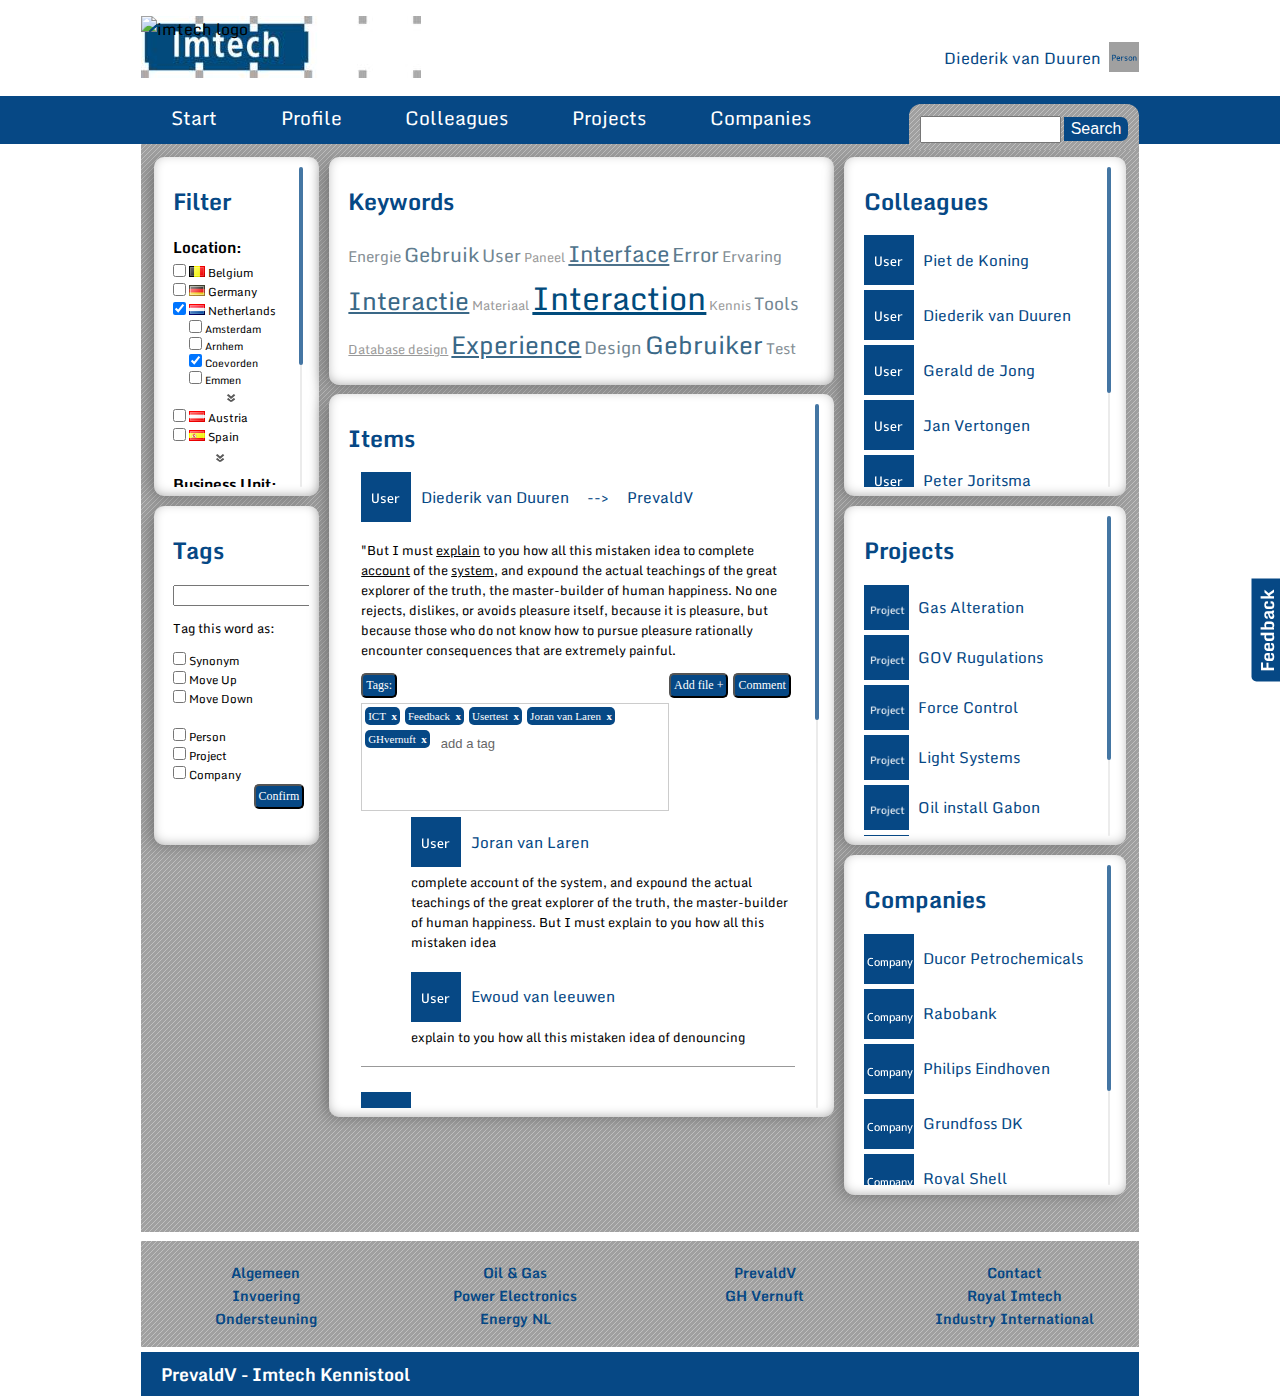
==== commit 276ce465: "logo check" ====
--- a/index.html
+++ b/index.html
@@ -32,10 +32,10 @@
 <body>
 
     <header id="top">
-        <a href="http://imtech.com/NL/corporate" target="_blank">
-            <figure><img src="img/imtech_logo.jpg" alt="imtech logo">
-            </figure>
-        </a>
+
+        <figure><img src="img/imtech_logo.jpg" alt="imtech logo">
+        </figure>
+
 
         <div id="login">
             <img id="identifierpic" src="img/icons/person.png">
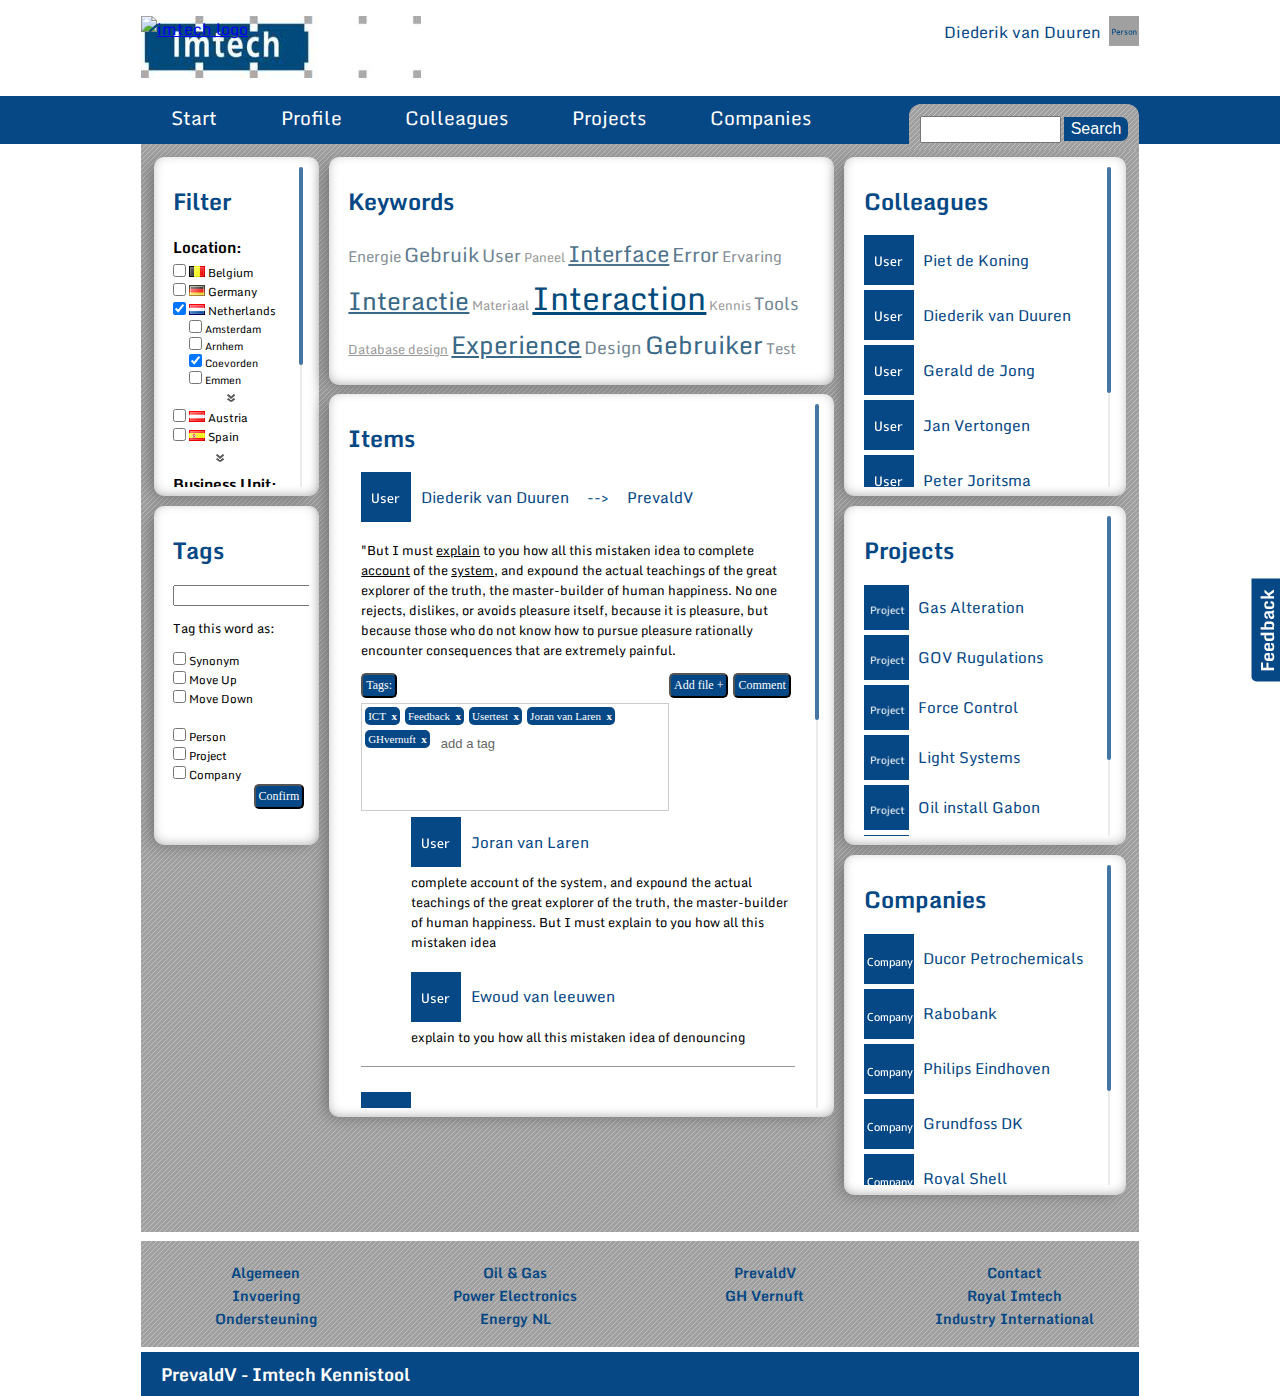
==== commit 4dd0664c: "logo 2.0" ====
--- a/index.html
+++ b/index.html
@@ -32,9 +32,10 @@
 <body>
 
     <header id="top">
-
-        <figure><img src="img/imtech_logo.jpg" alt="imtech logo">
-        </figure>
+        <a href="http://imtech.com/NL/corporate" target="_blank">
+            <figure><img src="../img/imtech_logo.jpg" alt="imtech logo">
+            </figure>
+        </a>
 
 
         <div id="login">
